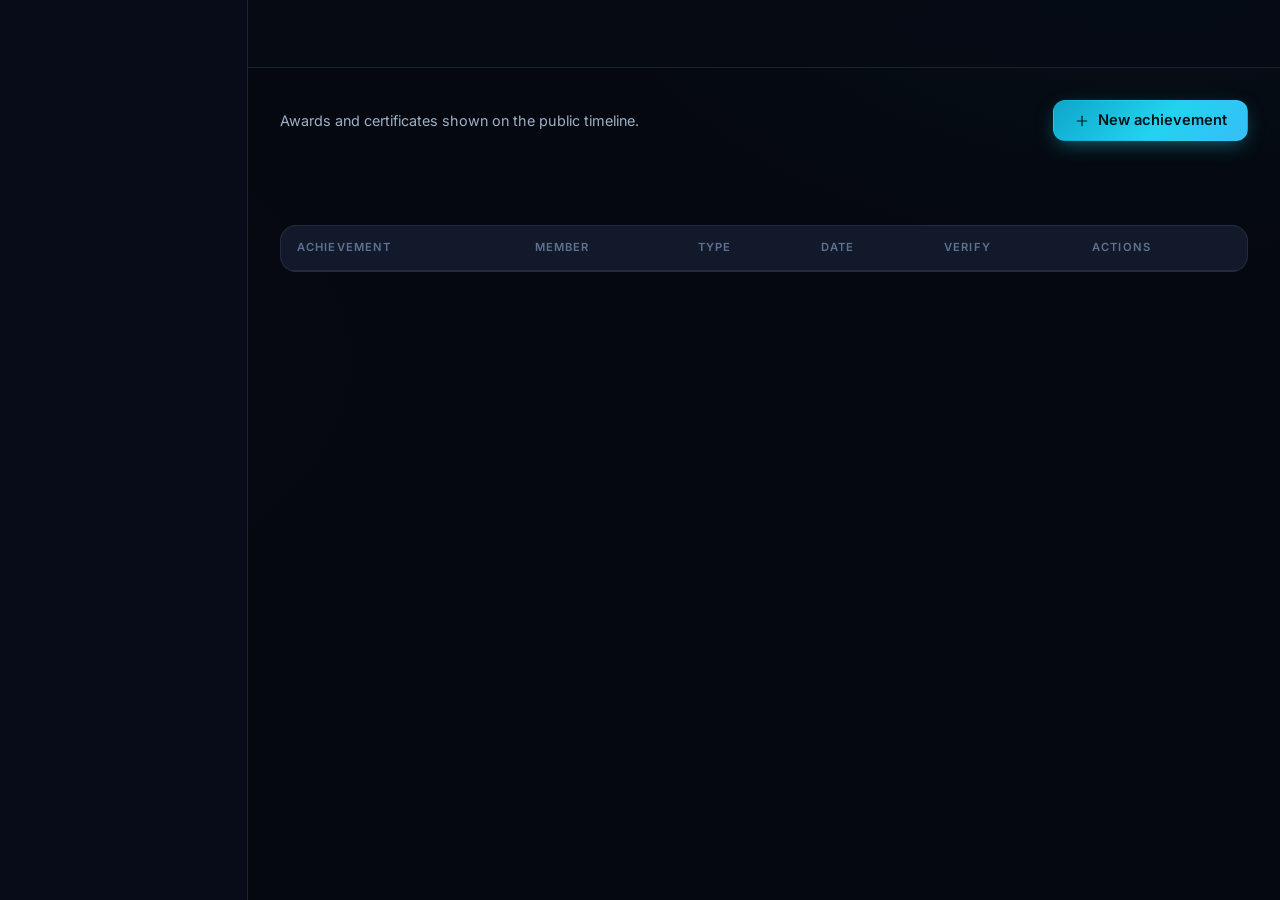
==== achievements.html @ 9a165239 "feat(admin): standalone Team Apex Admin Panel repository" ====
<!DOCTYPE html>
<html lang="en">
<head>
  <meta charset="UTF-8">
  <meta name="viewport" content="width=device-width, initial-scale=1">
  <title>Achievements — Apex Innovators Admin</title>
  <meta name="description" content="Manage the Apex Innovators achievements timeline: add, edit and remove awards and certificates.">
  <meta name="robots" content="noindex, nofollow">
  <meta name="theme-color" content="#0a0f1a">
  <link rel="icon" href="data:image/svg+xml;utf8,%3Csvg xmlns='http://www.w3.org/2000/svg' viewBox='0 0 24 24'%3E%3Crect width='24' height='24' rx='6' fill='%2322d3ee'/%3E%3Cpath d='M13 2 3 14h9l-1 8 10-12h-9l1-8z' fill='%23050a14'/%3E%3C/svg%3E">
  <link rel="preconnect" href="https://fonts.googleapis.com">
  <link rel="preconnect" href="https://fonts.gstatic.com" crossorigin>
  <link href="https://fonts.googleapis.com/css2?family=Inter:wght@400;500;600;700&family=Space+Grotesk:wght@500;600;700&display=swap" rel="stylesheet">
  <link rel="stylesheet" href="css/style.css">
  <link rel="stylesheet" href="css/components.css">
  <link rel="stylesheet" href="css/responsive.css">
  <link rel="stylesheet" href="css/dashboard.css">
</head>
<body class="admin-body">
  <a class="skip-link" href="#main-content">Skip to content</a>
  <div class="admin-layout">
    <aside class="admin-sidebar" id="admin-sidebar" aria-label="Admin navigation"></aside>
    <div class="admin-main">
      <header class="admin-topbar" id="admin-topbar"></header>
      <main class="admin-content" id="main-content">
        <div class="admin-stack">
          <div class="toolbar">
            <div class="toolbar-left">
              <p class="muted" style="font-size:0.9rem;">Awards and certificates shown on the public timeline.</p>
            </div>
            <div class="toolbar-right">
              <button class="btn btn-primary" id="btn-new" type="button">
                <svg class="ico" viewBox="0 0 24 24" fill="none" stroke="currentColor" stroke-width="1.8" stroke-linecap="round" stroke-linejoin="round" aria-hidden="true"><line x1="12" y1="5" x2="12" y2="19"/><line x1="5" y1="12" x2="19" y2="12"/></svg>
                New achievement
              </button>
            </div>
          </div>

          <p class="results-meta" id="list-info" role="status"></p>

          <div class="table-wrap">
            <div class="table-scroll">
              <table class="table">
                <thead>
                  <tr>
                    <th scope="col">Achievement</th>
                    <th scope="col">Member</th>
                    <th scope="col">Type</th>
                    <th scope="col">Date</th>
                    <th scope="col" class="hide-md">Verify</th>
                    <th scope="col">Actions</th>
                  </tr>
                </thead>
                <tbody id="table-body"></tbody>
              </table>
            </div>
          </div>
          <div id="table-pager"></div>
        </div>
      </main>
    </div>
  </div>

  <dialog id="achievement-modal" class="modal" aria-labelledby="achievement-modal-title">
    <div class="modal-box wide">
      <div class="modal-head">
        <h2 id="achievement-modal-title">Achievement</h2>
        <button class="modal-close" type="button" data-dialog-close aria-label="Close">
          <svg class="ico" viewBox="0 0 24 24" fill="none" stroke="currentColor" stroke-width="1.8" stroke-linecap="round" stroke-linejoin="round" aria-hidden="true"><line x1="18" y1="6" x2="6" y2="18"/><line x1="6" y1="6" x2="18" y2="18"/></svg>
        </button>
      </div>
      <form id="achievement-form" class="modal-body form" novalidate>
        <input type="hidden" id="a-id" value="">
        <div class="form-grid">
          <div class="field span-2">
            <label for="a-user-id">Member <span class="req">*</span></label>
            <select class="input" id="a-user-id" required>
              <option value="">Loading members…</option>
            </select>
          </div>
          <div class="field span-2">
            <label for="a-title">Title <span class="req">*</span></label>
            <input class="input" id="a-title" type="text" maxlength="190" placeholder="e.g. Winner — Smart India Hackathon 2026" required>
          </div>
          <div class="field">
            <label for="a-type">Type</label>
            <select class="input" id="a-type">
              <option value="AWARD">Award</option>
              <option value="FINALIST">Finalist</option>
              <option value="CERTIFICATE">Certificate</option>
              <option value="MENTION">Mention</option>
              <option value="OTHER">Other</option>
            </select>
          </div>
          <div class="field">
            <label for="a-date">Award date</label>
            <input class="input" id="a-date" type="date">
          </div>
          <div class="field span-2">
            <label for="a-issuer">Issuer</label>
            <input class="input" id="a-issuer" type="text" maxlength="190" placeholder="Who issued the award / certificate">
          </div>
          <div class="field span-2">
            <label for="a-verify-url">Verify URL</label>
            <input class="input" id="a-verify-url" type="url" placeholder="https://link-to-proof…">
          </div>
          <div class="field span-2">
            <label for="a-description">Description</label>
            <textarea class="input" id="a-description" rows="3" maxlength="5000" placeholder="Short context about the achievement"></textarea>
          </div>
        </div>
        <div class="modal-foot" style="padding-inline:0;border-top:none;padding-bottom:0;">
          <span class="spacer"></span>
          <button class="btn btn-ghost" type="button" data-dialog-close>Cancel</button>
          <button class="btn btn-primary" type="submit">Save achievement</button>
        </div>
      </form>
    </div>
  </dialog>

  <script type="module" src="js/components.js"></script>
  <script type="module" src="js/admin/admin-achievements.js"></script>
</body>
</html>
---- css/style.css ----
/* ============================================================
   Apex Innovators — style.css
   Design tokens, reset, base typography, layout primitives.
   Dark futuristic developer visual language (contract §7).
   ============================================================ */

:root {
  /* Surfaces */
  --bg-0: #05080f;
  --bg-1: #0a0f1a;
  --bg-2: #0d1524;
  --surface: #0d1526;
  --surface-2: #111c33;
  --surface-3: #16223c;
  --elev: #131e36;
  --elev-2: #1a2745;

  /* Text */
  --text: #e6edf7;
  --text-2: #9db0c9;
  --text-3: #5f7191;

  /* Lines */
  --border: rgba(148, 163, 184, 0.16);
  --border-strong: rgba(148, 163, 184, 0.28);

  /* Accents */
  --acc: #22d3ee;        /* cyan   */
  --acc-soft: #67e8f9;
  --vio: #a78bfa;        /* violet */
  --vio-soft: #c4b5fd;
  --acc-grad: linear-gradient(135deg, #22d3ee 0%, #38bdf8 50%, #818cf8 100%);

  /* Semantic */
  --ok: #34d399;
  --ok-soft: rgba(52, 211, 153, 0.14);
  --warn: #fbbf24;
  --warn-soft: rgba(251, 191, 36, 0.14);
  --bad: #f87171;
  --bad-soft: rgba(248, 113, 113, 0.14);
  --info: #38bdf8;
  --info-soft: rgba(56, 189, 248, 0.14);

  /* Type */
  --font-sans: "Inter", system-ui, -apple-system, "Segoe UI", Roboto, Arial, sans-serif;
  --font-display: "Space Grotesk", "Inter", system-ui, sans-serif;
  --font-mono: ui-monospace, "Cascadia Code", "SF Mono", Consolas, Menlo, monospace;

  /* Radii */
  --r-sm: 8px;
  --r: 12px;
  --r-lg: 16px;
  --r-xl: 22px;
  --r-pill: 999px;

  /* Elevation */
  --shadow-sm: 0 1px 2px rgba(2, 6, 16, 0.4);
  --shadow: 0 10px 30px -12px rgba(2, 6, 16, 0.75);
  --shadow-lg: 0 24px 60px -20px rgba(2, 6, 16, 0.9);

  /* Rhythm */
  --space-1: 0.25rem;
  --space-2: 0.5rem;
  --space-3: 0.75rem;
  --space-4: 1rem;
  --space-5: 1.5rem;
  --space-6: 2rem;
  --space-7: 3rem;
  --space-8: 4.5rem;

  --header-h: 68px;
  --container: 1200px;
  --focus-ring: 0 0 0 3px rgba(34, 211, 238, 0.45);
}

/* ---------- Reset ---------- */
*, *::before, *::after { box-sizing: border-box; }

* { margin: 0; }

html {
  color-scheme: dark;
  scroll-behavior: smooth;
  -webkit-text-size-adjust: 100%;
}

html, body { overflow-x: hidden; }

body {
  font-family: var(--font-sans);
  font-size: 16px;
  line-height: 1.6;
  color: var(--text);
  background:
    radial-gradient(1100px 700px at 85% -10%, rgba(34, 211, 238, 0.055), transparent 60%),
    radial-gradient(900px 650px at -10% 25%, rgba(167, 139, 250, 0.05), transparent 55%),
    var(--bg-0);
  min-height: 100vh;
  display: flex;
  flex-direction: column;
  -webkit-font-smoothing: antialiased;
  text-rendering: optimizeLegibility;
}

body > main { flex: 1; width: 100%; }

img, svg, video { display: block; max-width: 100%; }

input, button, textarea, select { font: inherit; color: inherit; }

button { cursor: pointer; background: none; border: none; }

a { color: var(--acc); text-decoration: none; }

a:hover { color: var(--acc-soft); }

p { margin: 0; }

ul, ol { margin: 0; padding: 0; list-style: none; }

h1, h2, h3, h4, h5 {
  font-family: var(--font-display);
  font-weight: 600;
  line-height: 1.18;
  letter-spacing: -0.015em;
  color: var(--text);
  text-wrap: balance;
}

h1 { font-size: clamp(2rem, 4.6vw, 3.4rem); }
h2 { font-size: clamp(1.55rem, 3vw, 2.2rem); }
h3 { font-size: 1.25rem; }
h4 { font-size: 1.05rem; }
h5 { font-size: 0.95rem; }

code, pre, kbd {
  font-family: var(--font-mono);
}

::selection { background: rgba(34, 211, 238, 0.32); color: #fff; }

:focus-visible {
  outline: none;
  box-shadow: var(--focus-ring);
  border-radius: var(--r-sm);
}

/* Scrollbars */
::-webkit-scrollbar { width: 10px; height: 10px; }
::-webkit-scrollbar-track { background: transparent; }
::-webkit-scrollbar-thumb {
  background: #1e2c4a;
  border-radius: var(--r-pill);
  border: 2px solid var(--bg-1);
}
::-webkit-scrollbar-thumb:hover { background: #2c3f66; }

@media (prefers-reduced-motion: reduce) {
  *, *::before, *::after {
    animation-duration: 0.001ms !important;
    animation-iteration-count: 1 !important;
    transition-duration: 0.001ms !important;
    scroll-behavior: auto !important;
  }
}

/* ---------- Layout primitives ---------- */
.container {
  width: 100%;
  max-width: var(--container);
  margin-inline: auto;
  padding-inline: clamp(1.1rem, 3.5vw, 2rem);
}

.container-narrow { max-width: 880px; }
.container-tight { max-width: 560px; }

.section {
  padding-block: clamp(3rem, 7vw, 5.5rem);
  position: relative;
}

.section-tight { padding-block: clamp(2rem, 4vw, 3.25rem); }

.section-head {
  max-width: 720px;
  margin-bottom: clamp(1.5rem, 3vw, 2.5rem);
}

.section-head.center { margin-inline: auto; text-align: center; }

.section-bar {
  display: flex;
  align-items: flex-end;
  justify-content: space-between;
  gap: var(--space-4);
  flex-wrap: wrap;
  margin-bottom: clamp(1.25rem, 2.5vw, 2rem);
}

.section-bar .section-head { margin-bottom: 0; }

.eyebrow {
  display: inline-flex;
  align-items: center;
  gap: 0.5rem;
  font-size: 0.78rem;
  font-weight: 600;
  letter-spacing: 0.16em;
  text-transform: uppercase;
  color: var(--acc);
  margin-bottom: var(--space-3);
}

.eyebrow::before {
  content: "";
  width: 22px;
  height: 2px;
  border-radius: 2px;
  background: var(--acc-grad);
}

.eyebrow.center-rule::after {
  content: "";
  width: 22px;
  height: 2px;
  border-radius: 2px;
  background: var(--acc-grad);
}

.section-title { margin-bottom: 0.65rem; }
.section-sub { color: var(--text-2); font-size: 1.02rem; max-width: 62ch; }
.section-head.center .section-sub { margin-inline: auto; }

/* Grids */
.grid { display: grid; gap: var(--space-5); }
.g2 { grid-template-columns: repeat(2, 1fr); }
.g3 { grid-template-columns: repeat(3, 1fr); }
.g4 { grid-template-columns: repeat(4, 1fr); }

.split {
  display: grid;
  grid-template-columns: 1.1fr 0.9fr;
  gap: clamp(2rem, 5vw, 4rem);
  align-items: center;
}

/* Utilities */
.muted { color: var(--text-2); }
.faint { color: var(--text-3); }
.center { text-align: center; }
.mono { font-family: var(--font-mono); }

.text-gradient {
  background: var(--acc-grad);
  -webkit-background-clip: text;
  background-clip: text;
  -webkit-text-fill-color: transparent;
  color: transparent;
}

.hidden { display: none !important; }

.skip-link {
  position: absolute;
  left: -999px;
  top: 0;
  background: var(--surface-3);
  padding: 0.75rem 1.25rem;
  border-radius: 0 0 var(--r-sm) 0;
  z-index: 200;
}
.skip-link:focus { left: 0; color: var(--text); }
---- css/components.css ----
/* ============================================================
   Apex Innovators — components.css
   Shared UI components: header/nav, footer, hero, buttons,
   chips, badges, cards, forms, alerts, modal, toast, skeletons,
   pagination, tables, timeline, bands.
   ============================================================ */

/* ---------- Header / Navigation ---------- */
.site-header {
  position: sticky;
  top: 0;
  z-index: 90;
  background: rgba(6, 11, 20, 0.82);
  backdrop-filter: blur(14px);
  -webkit-backdrop-filter: blur(14px);
  border-bottom: 1px solid var(--border);
}

.nav-inner {
  display: flex;
  align-items: center;
  justify-content: space-between;
  gap: var(--space-4);
  min-height: var(--header-h);
}

.brand {
  display: inline-flex;
  align-items: center;
  gap: 0.6rem;
  color: var(--text);
  flex-shrink: 0;
}

.brand:hover { color: var(--text); }

.brand-mark {
  width: 34px;
  height: 34px;
  border-radius: 10px;
  padding: 6px;
  background: var(--acc-grad);
  color: #04121a;
  box-shadow: 0 0 22px rgba(34, 211, 238, 0.35);
  flex-shrink: 0;
}

.brand-name {
  font-family: var(--font-display);
  font-weight: 600;
  font-size: 1.12rem;
  letter-spacing: -0.01em;
  white-space: nowrap;
}

.brand-name em {
  font-style: normal;
  background: var(--acc-grad);
  -webkit-background-clip: text;
  background-clip: text;
  -webkit-text-fill-color: transparent;
}

.nav-links {
  display: flex;
  align-items: center;
  gap: clamp(0.25rem, 1.2vw, 1.25rem);
  flex: 1;
  justify-content: flex-end;
}

.nav-list {
  display: flex;
  align-items: center;
  gap: 2px;
}

.nav-link {
  display: inline-flex;
  align-items: center;
  gap: 0.35rem;
  padding: 0.45rem 0.62rem;
  border-radius: var(--r-sm);
  color: var(--text-2);
  font-size: 0.9rem;
  font-weight: 500;
  white-space: nowrap;
  transition: color 0.15s ease, background 0.15s ease;
}

.nav-link:hover { color: var(--text); background: rgba(148, 163, 184, 0.08); }

.nav-link.active {
  color: var(--acc);
  background: rgba(34, 211, 238, 0.09);
}

.nav-link.active::after {
  content: "";
  position: absolute;
}

.nav-actions {
  display: flex;
  align-items: center;
  gap: 0.5rem;
  padding-left: 0.5rem;
  border-left: 1px solid var(--border);
  margin-left: 0.25rem;
}

.nav-user {
  display: inline-flex;
  align-items: center;
  gap: 0.5rem;
  padding: 0.25rem 0.5rem;
  border-radius: var(--r-sm);
  font-size: 0.88rem;
  font-weight: 600;
  color: var(--text);
  max-width: 180px;
}

.nav-user-name {
  white-space: nowrap;
  overflow: hidden;
  text-overflow: ellipsis;
}

.nav-burger {
  display: none;
  width: 42px;
  height: 42px;
  align-items: center;
  justify-content: center;
  border-radius: var(--r-sm);
  border: 1px solid var(--border);
  color: var(--text);
  background: var(--surface);
}

.nav-burger .ico-close { display: none; }
.nav-burger[aria-expanded="true"] .ico-menu { display: none; }
.nav-burger[aria-expanded="true"] .ico-close { display: block; }

/* ---------- Footer ---------- */
.site-footer {
  border-top: 1px solid var(--border);
  background: linear-gradient(180deg, rgba(10, 15, 26, 0.4), rgba(5, 8, 15, 0.9));
  margin-top: auto;
}

.footer-grid {
  display: grid;
  grid-template-columns: 1.6fr 1fr 1fr 1.2fr;
  gap: var(--space-6);
  padding-block: clamp(2.5rem, 5vw, 4rem);
}

.footer-brand .brand { margin-bottom: var(--space-3); }

.footer-tag {
  color: var(--text-2);
  font-size: 0.92rem;
  max-width: 34ch;
  margin-bottom: var(--space-4);
}

.footer-institute {
  display: inline-flex;
  align-items: center;
  gap: 0.5rem;
  font-size: 0.82rem;
  color: var(--text-3);
  border: 1px solid var(--border);
  border-radius: var(--r-pill);
  padding: 0.3rem 0.8rem;
  background: rgba(148, 163, 184, 0.05);
}

.footer-col h4 {
  font-size: 0.78rem;
  letter-spacing: 0.14em;
  text-transform: uppercase;
  color: var(--text-3);
  margin-bottom: var(--space-4);
}

.footer-col ul { display: grid; gap: 0.55rem; }

.footer-col a {
  color: var(--text-2);
  font-size: 0.92rem;
  display: inline-flex;
  align-items: center;
  gap: 0.4rem;
  transition: color 0.15s ease, transform 0.15s ease;
}

.footer-col a:hover { color: var(--acc); transform: translateX(2px); }

.footer-col .ico { width: 14px; height: 14px; opacity: 0.7; }

.footer-cta {
  border: 1px solid var(--border);
  border-radius: var(--r);
  background: linear-gradient(160deg, rgba(34, 211, 238, 0.06), rgba(167, 139, 250, 0.06));
  padding: var(--space-4);
  display: grid;
  gap: var(--space-3);
}

.footer-cta p { font-size: 0.88rem; color: var(--text-2); }
.footer-cta .btn { justify-content: center; }

.footer-bottom {
  display: flex;
  align-items: center;
  justify-content: space-between;
  gap: var(--space-4);
  flex-wrap: wrap;
  border-top: 1px solid var(--border);
  padding-block: var(--space-4);
  font-size: 0.83rem;
  color: var(--text-3);
}

.footer-bottom a { color: var(--text-2); }
.footer-bottom a:hover { color: var(--acc); }

/* ---------- Hero (home) ---------- */
.hero {
  position: relative;
  overflow: hidden;
  border-bottom: 1px solid var(--border);
  background:
    radial-gradient(720px 420px at 78% 8%, rgba(34, 211, 238, 0.14), transparent 62%),
    radial-gradient(640px 460px at 8% 30%, rgba(167, 139, 250, 0.12), transparent 60%),
    linear-gradient(180deg, var(--bg-1), var(--bg-0));
}
.hero-grid-canvas {
  position: absolute;
  inset: 0;
  width: 100%;
  height: 100%;
  pointer-events: none;
  z-index: 2;
}

.hero::before {
  position: absolute;
  inset: 0;
  background-image:
    linear-gradient(rgba(148, 163, 184, 0.05) 1px, transparent 1px),
    linear-gradient(90deg, rgba(148, 163, 184, 0.05) 1px, transparent 1px);
  background-size: 46px 46px;
  mask-image: radial-gradient(ellipse 90% 72% at 50% 0%, #000 30%, transparent 78%);
  -webkit-mask-image: radial-gradient(ellipse 90% 72% at 50% 0%, #000 30%, transparent 78%);
  pointer-events: none;
}

.hero-inner {
  position: relative;
  z-index: 5;
  display: grid;
  grid-template-columns: 1.05fr 0.95fr;
  gap: clamp(2rem, 5vw, 4rem);
  align-items: center;
}

.hero-badge {
  display: inline-flex;
  align-items: center;
  gap: 0.5rem;
  border: 1px solid rgba(34, 211, 238, 0.35);
  background: rgba(34, 211, 238, 0.08);
  color: var(--acc-soft);
  border-radius: var(--r-pill);
  padding: 0.4rem 0.95rem;
  font-size: 0.8rem;
  font-weight: 600;
  letter-spacing: 0.02em;
  margin-bottom: var(--space-5);
}

.hero-badge .dot {
  width: 7px;
  height: 7px;
  border-radius: 50%;
  background: var(--ok);
  box-shadow: 0 0 10px var(--ok);
}

.hero-title {
  font-size: clamp(2.3rem, 5.4vw, 3.9rem);
  line-height: 1.05;
  margin-bottom: var(--space-5);
}

.hero-sub {
  font-size: clamp(1rem, 1.6vw, 1.16rem);
  color: var(--text-2);
  max-width: 54ch;
  margin-bottom: var(--space-6);
}

.hero-cta {
  display: flex;
  gap: var(--space-3);
  flex-wrap: wrap;
  margin-bottom: clamp(2.5rem, 5vw, 3.5rem);
}

.hero-stats {
  display: grid;
  grid-template-columns: repeat(5, 1fr);
  gap: var(--space-4);
  border-top: 1px solid var(--border);
  padding-top: clamp(1.5rem, 3vw, 2rem);
  max-width: 720px;
}

.hero-stat {
  display: grid;
  gap: 0.1rem;
}

.hero-stat .stat-num {
  font-family: var(--font-display);
  font-size: clamp(1.5rem, 3vw, 2rem);
  font-weight: 700;
  letter-spacing: -0.02em;
  color: var(--text);
}

.hero-stat .stat-num em {
  font-style: normal;
  color: var(--acc);
  font-size: 0.8em;
}

.hero-stat .stat-label {
  font-size: 0.72rem;
  letter-spacing: 0.1em;
  text-transform: uppercase;
  color: var(--text-3);
}

/* Mock terminal (hero visual) */
.mock-window {
  position: relative;
  border: 1px solid var(--border-strong);
  border-radius: var(--r-lg);
  background: rgba(9, 14, 25, 0.92);
  box-shadow: var(--shadow-lg);
  overflow: hidden;
}

.mock-window::after {
  content: "";
  position: absolute;
  inset: -1px;
  border-radius: var(--r-lg);
  background: linear-gradient(135deg, rgba(34, 211, 238, 0.16), transparent 42%, rgba(167, 139, 250, 0.16));
  pointer-events: none;
  z-index: 0;
}

.mock-bar {
  display: flex;
  align-items: center;
  gap: 0.45rem;
  padding: 0.7rem 1rem;
  border-bottom: 1px solid var(--border);
  background: rgba(148, 163, 184, 0.04);
}

.mock-bar .m-dot { width: 10px; height: 10px; border-radius: 50%; }
.mock-bar .m-dot:nth-child(1) { background: #f87171; }
.mock-bar .m-dot:nth-child(2) { background: #fbbf24; }
.mock-bar .m-dot:nth-child(3) { background: #34d399; }

.mock-title {
  margin-left: 0.5rem;
  font-family: var(--font-mono);
  font-size: 0.72rem;
  color: var(--text-3);
}

.mock-body {
  position: relative;
  z-index: 1;
  padding: clamp(1.1rem, 2.4vw, 1.6rem);
  font-family: var(--font-mono);
  font-size: clamp(0.72rem, 1.05vw, 0.85rem);
  line-height: 1.9;
  color: var(--text-2);
  overflow-x: auto;
}

.mock-body .ln { color: #33415c; user-select: none; display: inline-block; width: 1.6em; }
.tk-c { color: var(--text-3); font-style: italic; }
.tk-k { color: var(--acc); }
.tk-v { color: var(--vio-soft); }
.tk-s { color: var(--ok); }
.tk-f { color: var(--info); }

.mock-caret::after {
  content: "▋";
  color: var(--acc);
  animation: blink 1.1s steps(1) infinite;
}

@keyframes blink { 50% { opacity: 0; } }

/* ---------- Inner page hero ---------- */
.page-hero {
  position: relative;
  border-bottom: 1px solid var(--border);
  background:
    radial-gradient(600px 300px at 70% 0%, rgba(34, 211, 238, 0.1), transparent 60%),
    radial-gradient(500px 300px at 15% 0%, rgba(167, 139, 250, 0.09), transparent 55%),
    var(--bg-1);
  overflow: hidden;
}

.page-hero::before {
  content: "";
  position: absolute;
  inset: 0;
  background-image:
    linear-gradient(rgba(148, 163, 184, 0.045) 1px, transparent 1px),
    linear-gradient(90deg, rgba(148, 163, 184, 0.045) 1px, transparent 1px);
  background-size: 44px 44px;
  mask-image: linear-gradient(180deg, #000, transparent 90%);
  -webkit-mask-image: linear-gradient(180deg, #000, transparent 90%);
  pointer-events: none;
}

.page-hero .container {
  position: relative;
  padding-block: clamp(3rem, 6.5vw, 5rem);
  max-width: 960px;
}

.page-hero .eyebrow { margin-bottom: var(--space-3); }
.page-hero h1 { margin-bottom: 0.9rem; }
.page-hero .page-sub { color: var(--text-2); font-size: 1.08rem; max-width: 60ch; }
.page-hero .page-meta { margin-top: var(--space-4); }

.crumbs {
  display: flex;
  flex-wrap: wrap;
  align-items: center;
  gap: 0.4rem;
  font-size: 0.82rem;
  color: var(--text-3);
  margin-bottom: var(--space-5);
}

.crumbs a { color: var(--text-2); }
.crumbs a:hover { color: var(--acc); }
.crumbs .sep { opacity: 0.6; }
.crumbs .current { color: var(--text); }

/* ---------- Buttons ---------- */
.btn {
  display: inline-flex;
  align-items: center;
  justify-content: center;
  gap: 0.5rem;
  font-family: var(--font-sans);
  font-weight: 600;
  font-size: 0.92rem;
  line-height: 1;
  padding: 0.72rem 1.25rem;
  border-radius: var(--r);
  border: 1px solid transparent;
  transition: transform 0.12s ease, box-shadow 0.18s ease, background 0.18s ease, border-color 0.18s ease, color 0.18s ease;
  white-space: nowrap;
  user-select: none;
}

.btn .ico { width: 16px; height: 16px; flex-shrink: 0; }

.btn:active:not(:disabled) { transform: translateY(1px); }

.btn:disabled { opacity: 0.55; cursor: not-allowed; }

.btn-primary {
  background: linear-gradient(135deg, #0ea5c9, #22d3ee 55%, #38bdf8);
  color: #03131b;
  box-shadow: 0 6px 20px -6px rgba(34, 211, 238, 0.55);
}

.btn-primary:hover:not(:disabled) { box-shadow: 0 8px 26px -6px rgba(34, 211, 238, 0.7); color: #03131b; filter: brightness(1.06); }

.btn-violet {
  background: linear-gradient(135deg, #6d5ae0, #a78bfa);
  color: #0d0722;
  box-shadow: 0 6px 20px -6px rgba(167, 139, 250, 0.55);
}

.btn-violet:hover:not(:disabled) { color: #0d0722; filter: brightness(1.06); }

.btn-outline {
  border-color: var(--border-strong);
  color: var(--text);
  background: rgba(148, 163, 184, 0.03);
}

.btn-outline:hover:not(:disabled) { border-color: rgba(34, 211, 238, 0.6); color: var(--acc); background: rgba(34, 211, 238, 0.06); }

.btn-ghost { color: var(--text-2); background: transparent; border-color: transparent; }
.btn-ghost:hover:not(:disabled) { color: var(--text); background: rgba(148, 163, 184, 0.1); }

.btn-danger {
  background: var(--bad-soft);
  border-color: rgba(248, 113, 113, 0.35);
  color: #fda4af;
}

.btn-danger:hover:not(:disabled) { background: rgba(248, 113, 113, 0.22); color: #fecaca; }

.btn-sm { padding: 0.46rem 0.85rem; font-size: 0.82rem; border-radius: var(--r-sm); }
.btn-sm .ico { width: 14px; height: 14px; }
.btn-lg { padding: 0.95rem 1.7rem; font-size: 1rem; border-radius: var(--r); }
.btn-block { width: 100%; }
.btn-icon { padding: 0.5rem; border-radius: var(--r-sm); }
.btn-icon .ico { margin: 0; }

.btn-success-soft {
  background: var(--ok-soft);
  border-color: rgba(52, 211, 153, 0.35);
  color: #6ee7b7;
}
.btn-success-soft:hover:not(:disabled) { background: rgba(52, 211, 153, 0.2); color: #a7f3d0; }

.btn-warn-soft {
  background: var(--warn-soft);
  border-color: rgba(251, 191, 36, 0.35);
  color: #fcd34d;
}
.btn-warn-soft:hover:not(:disabled) { background: rgba(251, 191, 36, 0.2); color: #fde68a; }

.link-btn {
  display: inline-flex;
  align-items: center;
  gap: 0.4rem;
  font-weight: 600;
  font-size: 0.9rem;
  color: var(--acc);
}
.link-btn:hover { color: var(--acc-soft); }
.link-btn .ico { width: 15px; height: 15px; transition: transform 0.15s ease; }
.link-btn:hover .ico { transform: translateX(2px); }

/* ---------- Chips ---------- */
.chip {
  display: inline-flex;
  align-items: center;
  gap: 0.4rem;
  border-radius: var(--r-pill);
  border: 1px solid var(--border);
  background: rgba(148, 163, 184, 0.06);
  color: var(--text-2);
  font-size: 0.78rem;
  font-weight: 500;
  padding: 0.26rem 0.72rem;
  white-space: nowrap;
}

.chip-tech {
  border-color: rgba(34, 211, 238, 0.22);
  background: rgba(34, 211, 238, 0.07);
  color: var(--acc-soft);
  font-family: var(--font-mono);
  font-size: 0.75rem;
}

.chip-filter {
  cursor: pointer;
  user-select: none;
  transition: all 0.15s ease;
  border-color: var(--border);
  background: rgba(148, 163, 184, 0.04);
  color: var(--text-2);
  padding: 0.4rem 0.95rem;
}

.chip-filter:hover { color: var(--text); border-color: var(--border-strong); }

.chip-filter.active {
  background: rgba(34, 211, 238, 0.12);
  border-color: rgba(34, 211, 238, 0.55);
  color: var(--acc-soft);
  box-shadow: 0 0 14px -4px rgba(34, 211, 238, 0.5);
}

.chip-featured {
  background: var(--warn-soft);
  border-color: rgba(251, 191, 36, 0.4);
  color: #fcd34d;
}

.chip-year { color: var(--vio-soft); border-color: rgba(167, 139, 250, 0.3); background: rgba(167, 139, 250, 0.08); }

.chip-row { display: flex; flex-wrap: wrap; gap: 0.45rem; }

/* Type / tone chips */
.type-chip {
  display: inline-flex;
  align-items: center;
  gap: 0.35rem;
  border-radius: var(--r-pill);
  font-size: 0.72rem;
  font-weight: 700;
  letter-spacing: 0.08em;
  text-transform: uppercase;
  padding: 0.2rem 0.65rem;
  border: 1px solid transparent;
  white-space: nowrap;
}

.tc-cyan    { color: #67e8f9; background: rgba(34, 211, 238, 0.1);  border-color: rgba(34, 211, 238, 0.3); }
.tc-violet  { color: #c4b5fd; background: rgba(167, 139, 250, 0.1); border-color: rgba(167, 139, 250, 0.32); }
.tc-amber   { color: #fcd34d; background: rgba(251, 191, 36, 0.1);  border-color: rgba(251, 191, 36, 0.32); }
.tc-emerald { color: #6ee7b7; background: rgba(52, 211, 153, 0.1);  border-color: rgba(52, 211, 153, 0.32); }
.tc-red     { color: #fca5a5; background: rgba(248, 113, 113, 0.1); border-color: rgba(248, 113, 113, 0.32); }
.tc-orange  { color: #fdba74; background: rgba(251, 146, 60, 0.1);  border-color: rgba(251, 146, 60, 0.32); }
.tc-fuchsia { color: #f0abfc; background: rgba(232, 121, 249, 0.1); border-color: rgba(232, 121, 249, 0.32); }
.tc-sky     { color: #7dd3fc; background: rgba(56, 189, 248, 0.1);  border-color: rgba(56, 189, 248, 0.32); }
.tc-slate   { color: #b6c2d9; background: rgba(148, 163, 184, 0.12); border-color: rgba(148, 163, 184, 0.3); }

/* ---------- Badges ---------- */
.badge {
  display: inline-flex;
  align-items: center;
  gap: 0.35rem;
  border-radius: var(--r-pill);
  padding: 0.18rem 0.6rem;
  font-size: 0.7rem;
  font-weight: 700;
  letter-spacing: 0.06em;
  text-transform: uppercase;
  border: 1px solid transparent;
  white-space: nowrap;
}

.b-draft      { color: #b6c2d9; background: rgba(148, 163, 184, 0.12); border-color: rgba(148, 163, 184, 0.3); }
.b-pending    { color: #fcd34d; background: var(--warn-soft); border-color: rgba(251, 191, 36, 0.35); }
.b-approved   { color: #7dd3fc; background: var(--info-soft); border-color: rgba(56, 189, 248, 0.35); }
.b-published  { color: #6ee7b7; background: var(--ok-soft); border-color: rgba(52, 211, 153, 0.35); }
.b-rejected   { color: #fca5a5; background: var(--bad-soft); border-color: rgba(248, 113, 113, 0.35); }
.b-active     { color: #6ee7b7; background: var(--ok-soft); border-color: rgba(52, 211, 153, 0.35); }
.b-suspended  { color: #fca5a5; background: var(--bad-soft); border-color: rgba(248, 113, 113, 0.35); }
.b-admin      { color: #c4b5fd; background: rgba(167, 139, 250, 0.12); border-color: rgba(167, 139, 250, 0.35); }
.b-core       { color: #67e8f9; background: rgba(34, 211, 238, 0.1); border-color: rgba(34, 211, 238, 0.32); }
.b-member     { color: #b6c2d9; background: rgba(148, 163, 184, 0.1); border-color: rgba(148, 163, 184, 0.26); }
.b-new        { color: #fcd34d; background: var(--warn-soft); border-color: rgba(251, 191, 36, 0.35); }
.b-read       { color: #7dd3fc; background: var(--info-soft); border-color: rgba(56, 189, 248, 0.3); }
.b-replied    { color: #6ee7b7; background: var(--ok-soft); border-color: rgba(52, 211, 153, 0.35); }
.b-featured   { color: #fcd34d; background: rgba(251, 191, 36, 0.08); border-color: rgba(251, 191, 36, 0.28); }

/* ---------- Cards ---------- */
.card {
  background: linear-gradient(180deg, var(--surface) 0%, rgba(13, 21, 38, 0.75) 100%);
  border: 1px solid var(--border);
  border-radius: var(--r-lg);
  box-shadow: var(--shadow-sm);
}

.card-hover {
  transition: transform 0.18s ease, border-color 0.18s ease, box-shadow 0.18s ease;
}

.card-hover:hover {
  transform: translateY(-4px);
  border-color: rgba(34, 211, 238, 0.4);
  box-shadow: var(--shadow);
}

.card-pad { padding: clamp(1.1rem, 2.4vw, 1.5rem); }

.project-card {
  display: flex;
  flex-direction: column;
  gap: var(--space-3);
  padding: clamp(1.1rem, 2vw, 1.4rem);
  height: 100%;
}

.project-card .card-title a { color: var(--text); }
.project-card .card-title a:hover { color: var(--acc); }
.project-card .card-title { font-size: 1.12rem; }

.card-text {
  color: var(--text-2);
  font-size: 0.93rem;
  display: -webkit-box;
  -webkit-line-clamp: 3;
  -webkit-box-orient: vertical;
  overflow: hidden;
}

.card-tag-row {
  display: flex;
  align-items: center;
  gap: 0.45rem;
  flex-wrap: wrap;
}

.card-meta {
  display: flex;
  align-items: center;
  gap: 0.45rem;
  color: var(--text-3);
  font-size: 0.82rem;
  flex-wrap: wrap;
}

.card-meta .ico { width: 14px; height: 14px; }

.card-actions {
  display: flex;
  align-items: center;
  gap: 0.5rem;
  flex-wrap: wrap;
  margin-top: auto;
  padding-top: 0.25rem;
}

.member-card {
  display: flex;
  flex-direction: column;
  gap: var(--space-3);
  padding: clamp(1.25rem, 2.4vw, 1.6rem);
  height: 100%;
}

.member-head { display: flex; align-items: center; gap: var(--space-4); }

.member-head .avatar { width: 56px; height: 56px; font-size: 1.15rem; flex-shrink: 0; }

.member-name { font-size: 1.08rem; line-height: 1.2; }
.member-role { margin-top: 0.2rem; }

.member-bio {
  color: var(--text-2);
  font-size: 0.9rem;
  display: -webkit-box;
  -webkit-line-clamp: 3;
  -webkit-box-orient: vertical;
  overflow: hidden;
}

.social-row { display: flex; gap: 0.5rem; margin-top: auto; }

.social-btn {
  display: inline-flex;
  align-items: center;
  justify-content: center;
  width: 34px;
  height: 34px;
  border-radius: var(--r-sm);
  border: 1px solid var(--border);
  color: var(--text-2);
  background: rgba(148, 163, 184, 0.04);
  transition: all 0.15s ease;
}

.social-btn .ico { width: 15px; height: 15px; }
.social-btn:hover { color: var(--acc); border-color: rgba(34, 211, 238, 0.5); transform: translateY(-1px); }

.step-card {
  position: relative;
  display: grid;
  gap: var(--space-3);
  padding: clamp(1.2rem, 2.4vw, 1.6rem);
  height: 100%;
}

.step-num {
  font-family: var(--font-display);
  font-size: 0.85rem;
  font-weight: 700;
  letter-spacing: 0.1em;
  color: var(--acc);
  background: rgba(34, 211, 238, 0.08);
  border: 1px solid rgba(34, 211, 238, 0.25);
  width: fit-content;
  padding: 0.25rem 0.7rem;
  border-radius: var(--r-pill);
}

.step-card h3 { font-size: 1.12rem; }
.step-card p { color: var(--text-2); font-size: 0.92rem; }

.icon-tile {
  display: inline-flex;
  align-items: center;
  justify-content: center;
  width: 46px;
  height: 46px;
  border-radius: var(--r);
  color: var(--acc);
  background: rgba(34, 211, 238, 0.09);
  border: 1px solid rgba(34, 211, 238, 0.22);
  flex-shrink: 0;
}

.icon-tile .ico { width: 22px; height: 22px; }
.icon-tile.violet { color: var(--vio-soft); background: rgba(167, 139, 250, 0.1); border-color: rgba(167, 139, 250, 0.25); }
.icon-tile.emerald { color: #6ee7b7; background: var(--ok-soft); border-color: rgba(52, 211, 153, 0.25); }
.icon-tile.amber { color: #fcd34d; background: var(--warn-soft); border-color: rgba(251, 191, 36, 0.25); }

.feature-card {
  display: flex;
  flex-direction: column;
  gap: var(--space-3);
  padding: clamp(1.2rem, 2.2vw, 1.5rem);
  height: 100%;
}

.feature-card h3 { font-size: 1.08rem; }
.feature-card p { color: var(--text-2); font-size: 0.92rem; }

/* Post / feed cards */
.post-card {
  display: flex;
  flex-direction: column;
  gap: var(--space-3);
  padding: clamp(1.1rem, 2.2vw, 1.4rem);
}

.post-top { display: flex; align-items: center; justify-content: space-between; gap: var(--space-3); flex-wrap: wrap; }

.post-author { display: flex; align-items: center; gap: 0.6rem; min-width: 0; }

.post-author .who {
  display: grid;
  line-height: 1.25;
  min-width: 0;
}

.post-author .who b {
  font-size: 0.88rem;
  color: var(--text);
  white-space: nowrap;
  overflow: hidden;
  text-overflow: ellipsis;
}

.post-author .who time { font-size: 0.74rem; color: var(--text-3); }

.post-title { font-size: 1.16rem; }
.post-title a { color: var(--text); }
.post-title a:hover { color: var(--acc); }

.post-body {
  color: var(--text-2);
  font-size: 0.94rem;
  white-space: pre-line;
  word-break: break-word;
}

.post-foot {
  display: flex;
  align-items: center;
  gap: 0.6rem;
  flex-wrap: wrap;
  margin-top: 0.15rem;
}

.post-action {
  display: inline-flex;
  align-items: center;
  gap: 0.4rem;
  border-radius: var(--r-pill);
  padding: 0.32rem 0.8rem;
  font-size: 0.82rem;
  font-weight: 600;
  color: var(--text-2);
  border: 1px solid var(--border);
  background: rgba(148, 163, 184, 0.04);
  transition: all 0.15s ease;
}

.post-action .ico { width: 15px; height: 15px; }
.post-action:hover { color: var(--text); border-color: var(--border-strong); }
.post-action.liked { color: #fda4af; border-color: rgba(248, 113, 113, 0.45); background: var(--bad-soft); }
.post-action.liked .ico { fill: currentColor; }
.post-action-danger:hover { color: #fda4af; border-color: rgba(248, 113, 113, 0.5); background: var(--bad-soft); }

/* Comments */
.comments {
  border-top: 1px solid var(--border);
  padding-top: var(--space-4);
  display: grid;
  gap: var(--space-4);
}

.comment-form { margin-top: 0.75rem; }

.comment-item { display: flex; gap: var(--space-3); }
.comment-item .avatar { width: 34px; height: 34px; font-size: 0.78rem; flex-shrink: 0; }
.comment-bubble {
  flex: 1;
  background: rgba(148, 163, 184, 0.05);
  border: 1px solid var(--border);
  border-radius: 0 var(--r) var(--r) var(--r);
  padding: 0.7rem 0.95rem;
  display: grid;
  gap: 0.25rem;
}
.comment-bubble .who { display: flex; gap: 0.6rem; align-items: baseline; flex-wrap: wrap; }
.comment-bubble .who b { font-size: 0.85rem; }
.comment-bubble .who time { font-size: 0.72rem; color: var(--text-3); }
.comment-bubble p { font-size: 0.9rem; color: var(--text-2); white-space: pre-line; word-break: break-word; }

/* Events */
.event-card {
  display: flex;
  gap: clamp(1rem, 2.4vw, 1.5rem);
  padding: clamp(1.1rem, 2.2vw, 1.4rem);
  align-items: flex-start;
}

.event-date {
  display: grid;
  place-items: center;
  gap: 0.05rem;
  min-width: 66px;
  text-align: center;
  border-radius: var(--r);
  background: rgba(34, 211, 238, 0.07);
  border: 1px solid rgba(34, 211, 238, 0.22);
  padding: 0.55rem 0.4rem;
}

.event-date b { font-family: var(--font-display); font-size: 1.45rem; line-height: 1; color: var(--acc-soft); }
.event-date span { font-size: 0.68rem; text-transform: uppercase; letter-spacing: 0.12em; color: var(--text-3); }

.event-main { display: grid; gap: 0.4rem; flex: 1; min-width: 0; }
.event-main h3 { font-size: 1.12rem; }
.event-meta { display: flex; flex-wrap: wrap; gap: 0.4rem 1.1rem; color: var(--text-3); font-size: 0.83rem; align-items: center; }
.event-meta span { display: inline-flex; align-items: center; gap: 0.35rem; }
.event-meta .ico { width: 14px; height: 14px; color: var(--acc); }
.event-desc { color: var(--text-2); font-size: 0.93rem; }

/* Resources */
.res-card {
  display: flex;
  flex-direction: column;
  gap: var(--space-3);
  padding: clamp(1.2rem, 2.2vw, 1.5rem);
  height: 100%;
}

.res-card .res-cat { display: flex; align-items: center; gap: var(--space-3); }
.res-card h3 { font-size: 1.1rem; }
.res-card .res-intro { color: var(--text-2); font-size: 0.88rem; }

.res-list { display: grid; gap: 0.4rem; margin-top: auto; }

.res-link {
  display: flex;
  align-items: center;
  gap: 0.55rem;
  color: var(--text-2);
  font-size: 0.88rem;
  padding: 0.45rem 0.6rem;
  border-radius: var(--r-sm);
  border: 1px solid transparent;
  transition: all 0.15s ease;
}

.res-link .ico { width: 14px; height: 14px; opacity: 0.7; flex-shrink: 0; }
.res-link:hover { color: var(--acc); border-color: rgba(34, 211, 238, 0.3); background: rgba(34, 211, 238, 0.05); }

/* Timeline (achievements) */
.timeline {
  position: relative;
  display: grid;
  gap: var(--space-5);
  padding-left: clamp(1.6rem, 4vw, 2.4rem);
}

.timeline::before {
  content: "";
  position: absolute;
  left: 7px;
  top: 6px;
  bottom: 6px;
  width: 2px;
  background: linear-gradient(180deg, rgba(34, 211, 238, 0.5), rgba(167, 139, 250, 0.35), transparent);
}

.tl-year {
  display: flex;
  align-items: center;
  gap: 0.7rem;
  font-family: var(--font-display);
  font-size: 1.3rem;
  font-weight: 600;
  color: var(--acc-soft);
}

.tl-year .tl-line {
  flex: 1;
  height: 1px;
  background: linear-gradient(90deg, rgba(34, 211, 238, 0.4), transparent);
  max-width: 240px;
}

.tl-group { display: grid; gap: var(--space-5); }
.tl-items { display: grid; gap: var(--space-4); }

.tl-item {
  position: relative;
  display: flex;
  gap: var(--space-4);
}

.tl-item::before {
  content: "";
  position: absolute;
  left: calc(-1 * clamp(1.6rem, 4vw, 2.4rem) + 2px);
  top: 20px;
  width: 11px;
  height: 11px;
  border-radius: 50%;
  background: var(--bg-0);
  border: 2px solid var(--acc);
  box-shadow: 0 0 0 4px rgba(34, 211, 238, 0.15);
}

.tl-dot-violet::before { border-color: var(--vio); box-shadow: 0 0 0 4px rgba(167, 139, 250, 0.15); }
.tl-dot-amber::before { border-color: var(--warn); box-shadow: 0 0 0 4px rgba(251, 191, 36, 0.14); }
.tl-dot-emerald::before { border-color: var(--ok); box-shadow: 0 0 0 4px rgba(52, 211, 153, 0.14); }
.tl-dot-slate::before { border-color: var(--text-3); box-shadow: 0 0 0 4px rgba(148, 163, 184, 0.12); }

.tl-card {
  flex: 1;
  min-width: 0;
  padding: clamp(1rem, 2vw, 1.3rem);
  display: grid;
  gap: var(--space-2);
}

.tl-head { display: flex; align-items: center; justify-content: space-between; gap: var(--space-3); flex-wrap: wrap; }
.tl-title { font-size: 1.05rem; }
.tl-meta { display: flex; flex-wrap: wrap; gap: 0.4rem 1.2rem; color: var(--text-3); font-size: 0.82rem; align-items: center; }
.tl-meta span { display: inline-flex; align-items: center; gap: 0.35rem; }
.tl-meta .ico { width: 13px; height: 13px; color: var(--vio-soft); }
.tl-desc { color: var(--text-2); font-size: 0.92rem; }

/* Tech cloud (home) */
.tech-cloud { display: flex; flex-wrap: wrap; gap: 0.6rem; justify-content: center; }

.tech-chip {
  display: inline-flex;
  align-items: center;
  gap: 0.5rem;
  border: 1px solid var(--border);
  background: var(--surface);
  border-radius: var(--r-pill);
  padding: 0.5rem 1.1rem;
  font-size: 0.88rem;
  font-weight: 500;
  color: var(--text);
  transition: all 0.18s ease;
}

.tech-chip:hover { border-color: rgba(34, 211, 238, 0.5); box-shadow: 0 0 18px -6px rgba(34, 211, 238, 0.6); transform: translateY(-2px); }

.tech-chip .t-cat {
  font-size: 0.66rem;
  text-transform: uppercase;
  letter-spacing: 0.1em;
  color: var(--text-3);
  background: rgba(148, 163, 184, 0.1);
  padding: 0.14rem 0.5rem;
  border-radius: var(--r-pill);
}

/* Home wall / stats helpers */
.wall-grid { display: grid; grid-template-columns: repeat(3, 1fr); gap: var(--space-4); }

.wall-item {
  display: flex;
  gap: var(--space-3);
  align-items: flex-start;
  padding: var(--space-4);
  border: 1px solid var(--border);
  border-radius: var(--r);
  background: rgba(148, 163, 184, 0.03);
  transition: border-color 0.18s ease, transform 0.18s ease;
}

.wall-item:hover { border-color: rgba(167, 139, 250, 0.4); transform: translateY(-2px); }
.wall-item .ico { width: 18px; height: 18px; color: var(--vio-soft); flex-shrink: 0; margin-top: 2px; }
.wall-item h4 { font-size: 0.95rem; margin-bottom: 0.1rem; }
.wall-item p { font-size: 0.82rem; color: var(--text-3); }

.wall-item time { display: block; font-size: 0.72rem; color: var(--text-3); margin-top: 0.15rem; }

/* Bands / notices */
.band {
  position: relative;
  overflow: hidden;
  border: 1px solid var(--border);
  border-radius: var(--r-xl);
  background: linear-gradient(140deg, rgba(13, 21, 38, 0.9), rgba(17, 28, 51, 0.7));
  padding: clamp(1.6rem, 4.5vw, 3rem);
}

.cta-band {
  display: flex;
  align-items: center;
  justify-content: space-between;
  gap: var(--space-6);
  flex-wrap: wrap;
}

.cta-band::before {
  content: "";
  position: absolute;
  inset: 0;
  background:
    radial-gradient(460px 240px at 12% 0%, rgba(34, 211, 238, 0.16), transparent 60%),
    radial-gradient(460px 240px at 92% 100%, rgba(167, 139, 250, 0.16), transparent 60%);
  pointer-events: none;
}

.cta-band .band-copy { position: relative; max-width: 620px; display: grid; gap: var(--space-3); }
.cta-band .band-actions { position: relative; display: flex; gap: var(--space-3); flex-wrap: wrap; }

.notice {
  display: flex;
  gap: var(--space-4);
  align-items: flex-start;
  border: 1px dashed var(--border-strong);
  border-radius: var(--r-lg);
  padding: clamp(1.2rem, 3vw, 1.8rem);
  background: rgba(148, 163, 184, 0.03);
}

.notice .notice-icon {
  display: inline-flex;
  width: 44px;
  height: 44px;
  border-radius: var(--r);
  flex-shrink: 0;
  align-items: center;
  justify-content: center;
  color: var(--acc);
  background: rgba(34, 211, 238, 0.09);
  border: 1px solid rgba(34, 211, 238, 0.22);
}

.notice h3 { margin-bottom: 0.4rem; }
.notice p { color: var(--text-2); font-size: 0.94rem; margin-bottom: var(--space-4); }

/* Avatars */
.avatar {
  display: inline-flex;
  align-items: center;
  justify-content: center;
  width: 44px;
  height: 44px;
  border-radius: var(--r);
  font-family: var(--font-display);
  font-weight: 600;
  font-size: 0.95rem;
  color: #0b1020;
  background: linear-gradient(135deg, #67e8f9, #a78bfa);
  flex-shrink: 0;
  user-select: none;
  position: relative;
  overflow: hidden;
}

.avatar img { width: 100%; height: 100%; object-fit: cover; position: absolute; inset: 0; }
.avatar-sm { width: 30px; height: 30px; font-size: 0.72rem; border-radius: var(--r-sm); }
.avatar-xs { width: 24px; height: 24px; font-size: 0.62rem; border-radius: 7px; }
.avatar-round { border-radius: 50%; }

.avatar-frame {
  border: 2px solid rgba(34, 211, 238, 0.55);
  box-shadow: 0 0 0 3px rgba(34, 211, 238, 0.12), 0 0 26px -6px rgba(34, 211, 238, 0.5);
}

/* ---------- Detail pages ---------- */
.detail-hero {
  display: grid;
  gap: var(--space-4);
  padding: clamp(1.6rem, 3.6vw, 2.6rem);
}

.detail-hero .eyebrow { margin-bottom: 0; }

.detail-grid {
  display: grid;
  grid-template-columns: minmax(0, 1fr) 340px;
  gap: clamp(1.5rem, 3vw, 2.2rem);
  align-items: start;
}

.detail-main { display: grid; gap: clamp(1.2rem, 2.5vw, 1.7rem); min-width: 0; }

.detail-side { display: grid; gap: var(--space-4); position: sticky; top: calc(var(--header-h) + 20px); }

.side-card { padding: clamp(1.1rem, 2vw, 1.4rem); display: grid; gap: var(--space-3); align-content: start; }
.side-card h3 {
  font-size: 0.74rem;
  text-transform: uppercase;
  letter-spacing: 0.16em;
  color: var(--text-3);
  padding-bottom: 0.55rem;
  border-bottom: 1px solid var(--border);
}

.rich-block {
  display: grid;
  gap: var(--space-4);
  padding: clamp(1.4rem, 3vw, 2rem);
}

.rich-block h2 { font-size: 1.45rem; }
.rich-block h2 .num {
  color: var(--acc);
  margin-right: 0.5rem;
}

.rich-block p { color: var(--text-2); font-size: 0.98rem; max-width: 72ch; }

.member-list { display: grid; gap: 0.2rem; }
.member-line {
  display: flex;
  align-items: center;
  gap: 0.7rem;
  padding: 0.4rem 0;
}

.member-line .who { min-width: 0; line-height: 1.3; }
.member-line .who b { font-size: 0.9rem; display: block; white-space: nowrap; overflow: hidden; text-overflow: ellipsis; }
.member-line .who span { font-size: 0.76rem; color: var(--text-3); }
.member-line .contrib { font-size: 0.8rem; color: var(--text-3); font-style: italic; }

.link-row { display: flex; flex-wrap: wrap; gap: 0.6rem; }

.verify-link {
  display: inline-flex;
  align-items: center;
  gap: 0.45rem;
  color: var(--text-2);
  font-size: 0.85rem;
  padding: 0.4rem 0.75rem;
  border: 1px solid var(--border);
  border-radius: var(--r-pill);
  transition: all 0.15s ease;
}

.verify-link:hover { color: var(--acc); border-color: rgba(34, 211, 238, 0.45); }
.verify-link .ico { width: 14px; height: 14px; }

.kv { display: grid; grid-template-columns: max-content 1fr; gap: 0.5rem 1.1rem; font-size: 0.9rem; }
.kv dt { color: var(--text-3); }
.kv dd { color: var(--text); word-break: break-word; }

/* ---------- Filters / toolbar ---------- */
.filter-bar {
  display: flex;
  align-items: center;
  gap: var(--space-3);
  flex-wrap: wrap;
  padding: var(--space-4);
}

.filter-bar .grow { flex: 1 1 220px; min-width: 200px; }

.toolbar {
  display: flex;
  align-items: center;
  justify-content: space-between;
  gap: var(--space-4);
  flex-wrap: wrap;
  margin-bottom: var(--space-5);
}

.toolbar-left { display: flex; align-items: center; gap: var(--space-3); flex-wrap: wrap; }
.toolbar-right { display: flex; align-items: center; gap: var(--space-3); flex-wrap: wrap; }

.results-meta { font-size: 0.84rem; color: var(--text-3); margin-top: var(--space-3); }

/* ---------- Forms ---------- */
.form { display: grid; gap: var(--space-4); }

.form-grid { display: grid; grid-template-columns: 1fr 1fr; gap: var(--space-4); }
.form-grid .span-2 { grid-column: 1 / -1; }

.field { display: grid; gap: 0.4rem; }

.field label {
  font-size: 0.84rem;
  font-weight: 600;
  color: var(--text);
}

.field label .req { color: var(--bad); }
.field .hint { font-size: 0.78rem; color: var(--text-3); }

.input {
  width: 100%;
  background: var(--bg-1);
  border: 1px solid var(--border-strong);
  border-radius: var(--r);
  padding: 0.68rem 0.9rem;
  color: var(--text);
  font-size: 0.95rem;
  transition: border-color 0.15s ease, box-shadow 0.15s ease;
  min-width: 0;
}

.input::placeholder { color: var(--text-3); }

.input:hover { border-color: rgba(148, 163, 184, 0.4); }

.input:focus {
  outline: none;
  border-color: var(--acc);
  box-shadow: 0 0 0 3px rgba(34, 211, 238, 0.22);
}

textarea.input { resize: vertical; min-height: 110px; line-height: 1.55; }

select.input {
  appearance: none;
  -webkit-appearance: none;
  background-image: url("data:image/svg+xml,%3Csvg xmlns='http://www.w3.org/2000/svg' width='16' height='16' viewBox='0 0 24 24' fill='none' stroke='%239db0c9' stroke-width='2' stroke-linecap='round' stroke-linejoin='round'%3E%3Cpolyline points='6 9 12 15 18 9'/%3E%3C/svg%3E");
  background-repeat: no-repeat;
  background-position: right 0.75rem center;
  padding-right: 2.4rem;
  cursor: pointer;
}

select.input option { background: var(--surface-2); color: var(--text); }

.check-row {
  display: flex;
  align-items: center;
  gap: 0.6rem;
  cursor: pointer;
  font-size: 0.9rem;
  color: var(--text-2);
  user-select: none;
}

.check-row input[type="checkbox"] {
  width: 17px;
  height: 17px;
  accent-color: var(--acc);
  cursor: pointer;
}

.search-wrap { position: relative; }

.search-wrap .ico {
  position: absolute;
  left: 0.85rem;
  top: 50%;
  transform: translateY(-50%);
  width: 16px;
  height: 16px;
  color: var(--text-3);
  pointer-events: none;
}

.search-wrap .input { padding-left: 2.5rem; }

.form-actions { display: flex; align-items: center; gap: var(--space-3); flex-wrap: wrap; }
.spacer { flex: 1; }

/* ---------- Alerts ---------- */
.alert {
  display: flex;
  align-items: flex-start;
  gap: 0.8rem;
  border-radius: var(--r);
  padding: 0.95rem 1.1rem;
  font-size: 0.92rem;
  border: 1px solid var(--border);
  background: rgba(148, 163, 184, 0.06);
  color: var(--text-2);
}

.alert .ico { width: 18px; height: 18px; flex-shrink: 0; margin-top: 1px; }
.alert strong { color: var(--text); display: block; margin-bottom: 0.1rem; }

.alert-success { background: var(--ok-soft); border-color: rgba(52, 211, 153, 0.35); color: #a7f3d0; }
.alert-success .ico { color: var(--ok); }
.alert-error { background: var(--bad-soft); border-color: rgba(248, 113, 113, 0.35); color: #fecaca; }
.alert-error .ico { color: var(--bad); }
.alert-warning { background: var(--warn-soft); border-color: rgba(251, 191, 36, 0.35); color: #fde68a; }
.alert-warning .ico { color: var(--warn); }
.alert-info { background: var(--info-soft); border-color: rgba(56, 189, 248, 0.35); color: #bae6fd; }
.alert-info .ico { color: var(--info); }

.alert-dismiss {
  margin-left: auto;
  color: inherit;
  opacity: 0.7;
  flex-shrink: 0;
  padding: 2px;
}
.alert-dismiss:hover { opacity: 1; color: var(--text); }
.alert-dismiss .ico { width: 14px; height: 14px; margin: 0; }

/* ---------- Toasts ---------- */
#toast-root {
  position: fixed;
  right: 1.25rem;
  bottom: 1.25rem;
  z-index: 300;
  display: grid;
  gap: 0.7rem;
  width: min(360px, calc(100vw - 2.5rem));
  pointer-events: none;
}

.toast {
  display: flex;
  align-items: flex-start;
  gap: 0.7rem;
  background: var(--elev);
  border: 1px solid var(--border-strong);
  border-left: 3px solid var(--acc);
  border-radius: var(--r);
  padding: 0.85rem 1rem;
  font-size: 0.9rem;
  color: var(--text);
  box-shadow: var(--shadow-lg);
  pointer-events: auto;
  animation: toast-in 0.25s ease;
}

.toast .ico { width: 17px; height: 17px; flex-shrink: 0; margin-top: 1px; }
.toast.success { border-left-color: var(--ok); }
.toast.success .ico { color: var(--ok); }
.toast.error { border-left-color: var(--bad); }
.toast.error .ico { color: var(--bad); }
.toast.warning { border-left-color: var(--warn); }
.toast.warning .ico { color: var(--warn); }
.toast.info { border-left-color: var(--info); }
.toast.info .ico { color: var(--info); }

.toast.leaving { opacity: 0; transform: translateY(6px); transition: all 0.3s ease; }

@keyframes toast-in {
  from { opacity: 0; transform: translateY(10px); }
  to { opacity: 1; transform: none; }
}

/* ---------- Modal ---------- */
.modal { border: none; background: transparent; padding: 0; width: 100%; max-width: none; }
.modal::backdrop { background: rgba(3, 6, 12, 0.72); backdrop-filter: blur(3px); }

.modal-box {
  background: linear-gradient(180deg, var(--surface-2), var(--surface));
  border: 1px solid var(--border-strong);
  border-radius: var(--r-lg);
  width: 100%;
  max-width: 640px;
  margin-inline: auto;
  box-shadow: var(--shadow-lg);
  overflow: hidden;
  max-height: min(86vh, 900px);
  display: flex;
  flex-direction: column;
}

.modal-box.wide { max-width: 820px; }

.modal-head {
  display: flex;
  align-items: center;
  justify-content: space-between;
  gap: var(--space-4);
  padding: 1.1rem 1.4rem;
  border-bottom: 1px solid var(--border);
}

.modal-head h2, .modal-head h3 { font-size: 1.15rem; }

.modal-close {
  display: inline-flex;
  width: 34px;
  height: 34px;
  align-items: center;
  justify-content: center;
  border-radius: var(--r-sm);
  color: var(--text-2);
  transition: all 0.15s ease;
}

.modal-close:hover { background: rgba(148, 163, 184, 0.1); color: var(--text); }
.modal-close .ico { width: 17px; height: 17px; }

.modal-body { padding: 1.4rem; overflow-y: auto; }
.modal-foot {
  display: flex;
  justify-content: flex-end;
  gap: 0.7rem;
  padding: 1rem 1.4rem;
  border-top: 1px solid var(--border);
  background: rgba(148, 163, 184, 0.03);
}

.modal[open] .modal-box { animation: modal-pop 0.22s ease; }

@keyframes modal-pop {
  from { opacity: 0; transform: translateY(12px) scale(0.985); }
  to { opacity: 1; transform: none; }
}

/* ---------- Skeletons ---------- */
.sk {
  position: relative;
  overflow: hidden;
  background: rgba(148, 163, 184, 0.08);
  border-radius: 6px;
}

.sk::after {
  content: "";
  position: absolute;
  inset: 0;
  transform: translateX(-100%);
  background: linear-gradient(90deg, transparent, rgba(148, 163, 184, 0.12), transparent);
  animation: shimmer 1.5s infinite;
}

@keyframes shimmer { 100% { transform: translateX(100%); } }

.sk-line { height: 0.85rem; }
.sk-thumb { height: 130px; border-radius: var(--r); }
.sk-card { border-radius: var(--r-lg); padding: 1.1rem; display: grid; gap: 0.8rem; border: 1px solid var(--border); background: var(--surface); }

.w20 { width: 20%; }
.w30 { width: 30%; }
.w40 { width: 40%; }
.w50 { width: 50%; }
.w60 { width: 60%; }
.w70 { width: 70%; }
.w80 { width: 80%; }
.w85 { width: 85%; }
.w90 { width: 90%; }
.w100 { width: 100%; }

.sk-stat {
  border: 1px solid var(--border);
  border-radius: var(--r-lg);
  padding: 1.2rem;
  display: grid;
  gap: 0.6rem;
  background: var(--surface);
}

.sk-table { display: grid; gap: 0.7rem; }
.sk-row { height: 44px; border-radius: var(--r-sm); }

.sk-list { display: grid; gap: var(--space-4); }

/* ---------- Pagination ---------- */
.pagination {
  display: flex;
  align-items: center;
  justify-content: center;
  gap: 0.35rem;
  flex-wrap: wrap;
  padding: var(--space-5) 0 var(--space-2);
}

.page-btn {
  display: inline-flex;
  align-items: center;
  justify-content: center;
  min-width: 38px;
  height: 38px;
  padding: 0 0.6rem;
  border-radius: var(--r-sm);
  border: 1px solid var(--border);
  background: var(--surface);
  color: var(--text-2);
  font-size: 0.88rem;
  font-weight: 600;
  transition: all 0.15s ease;
}

.page-btn .ico { width: 15px; height: 15px; }

.page-btn:hover:not(:disabled):not(.active) { color: var(--text); border-color: var(--border-strong); background: var(--surface-2); }

.page-btn.active {
  background: rgba(34, 211, 238, 0.14);
  border-color: rgba(34, 211, 238, 0.55);
  color: var(--acc-soft);
  box-shadow: 0 0 14px -5px rgba(34, 211, 238, 0.6);
  cursor: default;
}

.page-btn:disabled { opacity: 0.4; cursor: not-allowed; }

.page-ellipsis { color: var(--text-3); padding: 0 0.2rem; }

/* ---------- State panels ---------- */
.state {
  display: grid;
  justify-items: center;
  gap: var(--space-3);
  text-align: center;
  padding: clamp(2.5rem, 6vw, 4rem) var(--space-4);
  border: 1px dashed var(--border-strong);
  border-radius: var(--r-lg);
  background: rgba(148, 163, 184, 0.02);
}

.state .state-icon {
  display: inline-flex;
  align-items: center;
  justify-content: center;
  width: 62px;
  height: 62px;
  border-radius: var(--r-lg);
  color: var(--text-3);
  background: rgba(148, 163, 184, 0.07);
  border: 1px solid var(--border);
}

.state .state-icon .ico { width: 28px; height: 28px; }
.state .state-title { font-size: 1.15rem; }
.state .state-text { color: var(--text-3); font-size: 0.92rem; max-width: 46ch; }

.state-error .state-icon { color: #fca5a5; background: var(--bad-soft); border-color: rgba(248, 113, 113, 0.3); }

/* ---------- Tables ---------- */
.table-wrap {
  border: 1px solid var(--border);
  border-radius: var(--r-lg);
  background: var(--surface);
  overflow: hidden;
}

.table-scroll { overflow-x: auto; }

table.table {
  width: 100%;
  border-collapse: collapse;
  font-size: 0.9rem;
  min-width: 640px;
}

table.table th {
  text-align: left;
  font-size: 0.7rem;
  text-transform: uppercase;
  letter-spacing: 0.1em;
  color: var(--text-3);
  font-weight: 600;
  padding: 0.8rem 1rem;
  border-bottom: 1px solid var(--border);
  background: rgba(148, 163, 184, 0.03);
  white-space: nowrap;
}

table.table td {
  padding: 0.85rem 1rem;
  border-bottom: 1px solid var(--border);
  vertical-align: middle;
  color: var(--text-2);
}

table.table tbody tr:last-child td { border-bottom: none; }

table.table tbody tr { transition: background 0.12s ease; }
table.table tbody tr:hover { background: rgba(148, 163, 184, 0.04); }

table.table .cell-main { color: var(--text); font-weight: 600; }
table.table .cell-sub { font-size: 0.78rem; color: var(--text-3); display: block; margin-top: 1px; max-width: 320px; white-space: nowrap; overflow: hidden; text-overflow: ellipsis; }
table.table .num { font-family: var(--font-mono); font-size: 0.84rem; }

.row-actions { display: flex; gap: 0.4rem; flex-wrap: wrap; align-items: center; }

/* Misc */
.divider {
  height: 1px;
  background: linear-gradient(90deg, transparent, var(--border-strong), transparent);
  border: none;
  margin: var(--space-6) 0;
}

.prose { display: grid; gap: 1rem; color: var(--text-2); font-size: 0.98rem; line-height: 1.75; }
.prose strong { color: var(--text); }
.prose ul { list-style: none; display: grid; gap: 0.6rem; }
.prose ul li { padding-left: 1.5rem; position: relative; }
.prose ul li::before {
  content: "";
  position: absolute;
  left: 0;
  top: 0.65em;
  width: 7px;
  height: 7px;
  border-radius: 2px;
  background: var(--acc-grad);
}

.value-list { display: grid; grid-template-columns: repeat(3, 1fr); gap: var(--space-4); }

.quote-mark { color: var(--acc); font-family: var(--font-display); }

/* ================= App mode overrides ================= */
body.is-app-mode #demo-banner,
body.is-app-mode [data-app-download],
body.is-app-mode [data-app-download-card],
body.is-app-mode .app-download-btn,
body.is-app-mode a[href*="ApexInnovators.apk"] {
  display: none !important;
}

/* ================= Animated Auth (Login & Register) ================= */
class-auth-placeholder {}

.split-auth-card {
  display: grid;
  grid-template-columns: 1fr;
  background: var(--bg-surface, #0f172a);
  border: 1px solid rgba(255, 255, 255, 0.1);
  border-radius: var(--r-card, 1rem);
  overflow: hidden;
  box-shadow: 0 20px 40px rgba(0, 0, 0, 0.4);
}
@media (min-width: 992px) {
  .split-auth-card {
    grid-template-columns: 1.1fr 0.9fr;
    min-height: 580px;
  }
}

.spotlight-card {
  position: relative;
  overflow: hidden;
}
.spotlight-glow {
  position: absolute;
  pointer-events: none;
  width: 450px;
  height: 450px;
  background: radial-gradient(circle, rgba(34, 211, 238, 0.22) 0%, rgba(168, 85, 247, 0.12) 45%, transparent 70%);
  border-radius: 50%;
  filter: blur(40px);
  opacity: 0;
  transition: opacity 0.3s ease, transform 0.08s ease-out;
  z-index: 1;
}
.spotlight-card:hover .spotlight-glow {
  opacity: 1;
}

.auth-form-content {
  position: relative;
  z-index: 5;
}

.input-glow-wrapper {
  position: relative;
  width: 100%;
}
.input-glow-wrapper .input {
  position: relative;
  z-index: 2;
  transition: border-color 0.25s ease, background-color 0.25s ease, box-shadow 0.25s ease;
}
.input-glow-wrapper .glow-border-top,
.input-glow-wrapper .glow-border-bottom {
  position: absolute;
  left: 0;
  right: 0;
  height: 2px;
  pointer-events: none;
  z-index: 4;
  opacity: 0;
  transition: opacity 0.2s ease;
}
.input-glow-wrapper .glow-border-top {
  top: 0;
  border-top-left-radius: 0.5rem;
  border-top-right-radius: 0.5rem;
}
.input-glow-wrapper .glow-border-bottom {
  bottom: 0;
  border-bottom-left-radius: 0.5rem;
  border-bottom-right-radius: 0.5rem;
}
.input-glow-wrapper:hover .glow-border-top,
.input-glow-wrapper:hover .glow-border-bottom {
  opacity: 1;
}

/* Social icons with 360 flip and hover fill */
.social-icons-list {
  display: flex;
  gap: 0.75rem;
  justify-content: center;
  align-items: center;
  margin: 1rem 0;
  padding: 0;
  list-style: none;
}
.social-icon-btn {
  width: 2.75rem;
  height: 2.75rem;
  background: var(--bg-surface-elevated, #1e293b);
  border: 1.5px solid rgba(199, 209, 219, 0.25);
  border-radius: 50%;
  display: inline-flex;
  justify-content: center;
  align-items: center;
  position: relative;
  overflow: hidden;
  color: #7dd3fc;
  transition: border-color 0.3s ease, transform 0.3s ease, box-shadow 0.3s ease;
  perspective: 1000px;
}
.social-icon-btn .social-bg-fill {
  position: absolute;
  inset: 0;
  width: 100%;
  height: 100%;
  background: linear-gradient(135deg, #0284c7, #7e22ce);
  transform: scaleY(0);
  transform-origin: bottom;
  transition: transform 0.4s cubic-bezier(0.4, 0, 0.2, 1);
  z-index: 1;
}
.social-icon-btn:hover .social-bg-fill {
  transform: scaleY(1);
}
.social-icon-btn:hover {
  border-color: #22d3ee;
  transform: translateY(-2px);
  box-shadow: 0 4px 15px rgba(34, 211, 238, 0.35);
}
.social-icon-btn .social-icon-svg {
  position: relative;
  z-index: 2;
  transition: transform 0.6s ease, color 0.3s ease;
  transform-style: preserve-3d;
}
.social-icon-btn:hover .social-icon-svg {
  transform: rotateY(360deg);
  color: #ffffff;
}

/* Shimmer button animation */
.btn-shimmer {
  position: relative;
  overflow: hidden;
  transition: transform 0.3s ease, box-shadow 0.3s ease;
}
.btn-shimmer .shimmer-wave {
  position: absolute;
  top: 0;
  bottom: 0;
  left: 0;
  width: 3rem;
  background: rgba(255, 255, 255, 0.35);
  transform: skewX(-15deg) translateX(-200%);
  transition: none;
  pointer-events: none;
  z-index: 3;
}
.btn-shimmer:hover .shimmer-wave {
  transform: skewX(-15deg) translateX(600%);
  transition: transform 0.85s ease-in-out;
}
.btn-shimmer:hover {
  transform: scale(1.02);
  box-shadow: 0 0 20px rgba(34, 211, 238, 0.45);
}

.auth-visual-cover {
  position: relative;
  background: #090d16;
  height: 100%;
  min-height: 250px;
  overflow: hidden;
}
.auth-visual-cover img {
  width: 100%;
  height: 100%;
  object-fit: cover;
  opacity: 0.45;
  transition: transform 0.6s ease, opacity 0.6s ease;
}
.split-auth-card:hover .auth-visual-cover img {
  transform: scale(1.05);
  opacity: 0.6;
}
.auth-visual-overlay {
  position: absolute;
  inset: 0;
  background: linear-gradient(135deg, rgba(10, 15, 26, 0.85) 0%, rgba(15, 23, 42, 0.4) 60%, rgba(34, 211, 238, 0.2) 100%);
  display: flex;
  flex-direction: column;
  justify-content: flex-end;
  padding: 2.5rem;
  z-index: 2;
}

/* ================= Cinematic Motion Footer ================= */
.cinematic-footer-wrapper {
  position: relative;
  font-family: 'Plus Jakarta Sans', 'Inter', var(--font-body), sans-serif;
  -webkit-font-smoothing: antialiased;
  background: var(--bg-0, #060b14);
  color: var(--text, #f8fafc);
  overflow: hidden;
  border-top: 1px solid rgba(34, 211, 238, 0.15);
  margin-top: 3.5rem;
}

@keyframes footer-breathe {
  0% { transform: translate(-50%, -50%) scale(1); opacity: 0.5; }
  100% { transform: translate(-50%, -50%) scale(1.15); opacity: 0.85; }
}

@keyframes footer-scroll-marquee {
  from { transform: translateX(0); }
  to { transform: translateX(-50%); }
}

@keyframes footer-heartbeat {
  0%, 100% { transform: scale(1); filter: drop-shadow(0 0 5px rgba(239, 68, 68, 0.5)); }
  15%, 45% { transform: scale(1.25); filter: drop-shadow(0 0 12px rgba(239, 68, 68, 0.85)); }
  30% { transform: scale(1); }
}

.animate-footer-breathe {
  animation: footer-breathe 3.2s ease-in-out infinite alternate;
}

.animate-footer-scroll-marquee {
  animation: footer-scroll-marquee 14s linear infinite;
  display: flex;
  white-space: nowrap;
  width: max-content;
}

.animate-footer-heartbeat {
  animation: footer-heartbeat 1s cubic-bezier(0.25, 1, 0.5, 1) infinite;
  display: inline-block;
}

/* Theme-adaptive Grid Background */
.footer-bg-grid {
  position: absolute;
  inset: 0;
  background-size: 60px 60px;
  background-image: 
    linear-gradient(to right, rgba(255, 255, 255, 0.03) 1px, transparent 1px),
    linear-gradient(to bottom, rgba(255, 255, 255, 0.03) 1px, transparent 1px);
  mask-image: linear-gradient(to bottom, transparent, black 30%, black 70%, transparent);
  -webkit-mask-image: linear-gradient(to bottom, transparent, black 30%, black 70%, transparent);
  pointer-events: none;
  z-index: 1;
}

/* Theme-adaptive Aurora Glow */
.footer-aurora {
  position: absolute;
  left: 50%;
  top: 50%;
  width: 80vw;
  height: 60vh;
  transform: translate(-50%, -50%);
  background: radial-gradient(
    circle at 50% 50%, 
    rgba(34, 211, 238, 0.15) 0%, 
    rgba(168, 85, 247, 0.15) 40%, 
    transparent 70%
  );
  border-radius: 50%;
  filter: blur(80px);
  pointer-events: none;
  z-index: 1;
}

/* Glass Pill Theming */
.footer-glass-pill {
  background: linear-gradient(145deg, rgba(30, 41, 59, 0.6) 0%, rgba(15, 23, 42, 0.4) 100%);
  box-shadow: 0 10px 30px -10px rgba(0, 0, 0, 0.5), inset 0 1px 1px rgba(255, 255, 255, 0.15);
  border: 1px solid rgba(255, 255, 255, 0.1);
  backdrop-filter: blur(16px);
  -webkit-backdrop-filter: blur(16px);
  transition: all 0.12s cubic-bezier(0.16, 1, 0.3, 1);
  color: var(--text-2, #cbd5e1);
  display: inline-flex;
  align-items: center;
  gap: 0.5rem;
  text-decoration: none;
  padding: 0.65rem 1.25rem;
  border-radius: 9999px;
  font-weight: 600;
  font-size: 0.88rem;
}

.footer-glass-pill:hover {
  background: linear-gradient(145deg, rgba(51, 65, 85, 0.7) 0%, rgba(30, 41, 59, 0.5) 100%);
  border-color: rgba(34, 211, 238, 0.4);
  box-shadow: 0 20px 40px -10px rgba(34, 211, 238, 0.25), inset 0 1px 1px rgba(255, 255, 255, 0.3);
  color: #ffffff;
}

/* Giant Background Text Masking */
.footer-giant-bg-text {
  position: absolute;
  bottom: -2vh;
  left: 50%;
  transform: translateX(-50%);
  font-size: 20vw;
  line-height: 0.75;
  font-weight: 900;
  letter-spacing: -0.05em;
  color: transparent;
  -webkit-text-stroke: 1px rgba(255, 255, 255, 0.05);
  background: linear-gradient(180deg, rgba(255, 255, 255, 0.08) 0%, transparent 70%);
  -webkit-background-clip: text;
  background-clip: text;
  white-space: nowrap;
  pointer-events: none;
  user-select: none;
  z-index: 1;
}

/* Metallic Text Glow */
.footer-text-glow {
  background: linear-gradient(180deg, #ffffff 0%, rgba(203, 213, 225, 0.6) 100%);
  -webkit-background-clip: text;
  -webkit-text-fill-color: transparent;
  background-clip: text;
  filter: drop-shadow(0px 0px 20px rgba(34, 211, 238, 0.25));
}

/* ================= Anime Navbar & Mascot Animations ================= */
@keyframes shine {
  0% { transform: translateX(-100%); }
  50% { transform: translateX(100%); }
  100% { transform: translateX(-100%); }
}

@keyframes mascot-float {
  0%, 100% { transform: translateY(0px); }
  50% { transform: translateY(-5px); }
}

@keyframes mascot-pulse {
  0%, 100% { transform: scale(1); opacity: 0.4; }
  50% { transform: scale(1.06); opacity: 0.85; }
}
.anime-nav-pill-container {
  display: inline-flex;
  align-items: center;
  gap: 0.35rem;
  background: rgba(10, 15, 26, 0.75);
  border: 1px solid rgba(255, 255, 255, 0.12);
  backdrop-filter: blur(16px);
  -webkit-backdrop-filter: blur(16px);
  padding: 0.25rem 0.35rem;
  border-radius: 9999px;
  box-shadow: 0 10px 30px rgba(0, 0, 0, 0.5), 0 0 20px rgba(34, 211, 238, 0.15);
  position: relative;
}

.anime-nav-link {
  position: relative;
  display: inline-flex;
  align-items: center;
  gap: 0.35rem;
  padding: 0.4rem 0.7rem;
  border-radius: 9999px;
  font-size: 0.84rem;
  font-weight: 600;
  color: rgba(226, 232, 240, 0.8);
  text-decoration: none;
  transition: color 0.12s ease, background-color 0.12s ease;
  z-index: 2;
  white-space: nowrap;
}

.anime-nav-link:hover {
  color: #ffffff;
  background: rgba(255, 255, 255, 0.1);
}

.anime-nav-link.active {
  color: #ffffff;
}

/* Active tab glow & shine */
.anime-nav-active-glow {
  position: absolute;
  inset: 0;
  border-radius: 9999px;
  pointer-events: none;
  z-index: 1;
  overflow: hidden;
  animation: mascot-pulse 1.4s ease-in-out infinite;
}

.anime-nav-active-glow .glow-blur-1 {
  position: absolute;
  inset: 0;
  background: rgba(34, 211, 238, 0.3);
  border-radius: 9999px;
  filter: blur(8px);
}

.anime-nav-active-glow .glow-blur-2 {
  position: absolute;
  inset: -4px;
  background: rgba(168, 85, 247, 0.22);
  border-radius: 9999px;
  filter: blur(16px);
}

.anime-nav-active-glow .glow-shine {
  position: absolute;
  inset: 0;
  background: linear-gradient(90deg, transparent 0%, rgba(255, 255, 255, 0.25) 50%, transparent 100%);
  animation: shine 1.4s ease-in-out infinite;
}

/* Interactive Mascot Character */
.anime-mascot {
  position: absolute;
  top: -46px;
  left: 50%;
  transform: translateX(-50%);
  pointer-events: none;
  z-index: 10;
  transition: left 0.15s cubic-bezier(0.16, 1, 0.3, 1), top 0.15s cubic-bezier(0.16, 1, 0.3, 1);
}

.anime-mascot-head {
  position: relative;
  width: 38px;
  height: 38px;
  background: #ffffff;
  border-radius: 50%;
  box-shadow: 0 4px 12px rgba(0, 0, 0, 0.3), 0 0 10px rgba(34, 211, 238, 0.4);
  animation: mascot-float 1.2s ease-in-out infinite;
  transition: transform 0.15s ease;
}

.anime-nav-link:hover ~ .anime-mascot .anime-mascot-head,
.anime-nav-link:hover .anime-mascot-head {
  transform: scale(1.15) rotate(-5deg);
}

.anime-mascot-eye {
  position: absolute;
  width: 6px;
  height: 6px;
  background: #090d16;
  border-radius: 50%;
  top: 38%;
  transition: transform 0.2s ease;
}
.anime-mascot-eye.left { left: 24%; }
.anime-mascot-eye.right { right: 24%; }

.anime-nav-link:hover ~ .anime-mascot .anime-mascot-eye,
.anime-nav-link:hover .anime-mascot-eye {
  transform: scaleY(0.2);
}

.anime-mascot-blush {
  position: absolute;
  width: 7px;
  height: 5px;
  background: #f472b6;
  border-radius: 50%;
  top: 52%;
  opacity: 0.7;
}
.anime-mascot-blush.left { left: 14%; }
.anime-mascot-blush.right { right: 14%; }

.anime-mascot-mouth {
  position: absolute;
  width: 12px;
  height: 6px;
  border-bottom: 2px solid #090d16;
  border-radius: 0 0 12px 12px;
  left: 34%;
  top: 56%;
}

.anime-mascot-ear {
  position: absolute;
  bottom: -4px;
  left: 50%;
  width: 12px;
  height: 12px;
  background: #ffffff;
  transform: translateX(-50%) rotate(45deg);
  z-index: -1;
}

.anime-mascot-sparkle {
  position: absolute;
  font-size: 10px;
  opacity: 0;
  transition: opacity 0.3s ease, transform 0.3s ease;
}
.anime-mascot-sparkle.s1 { top: -6px; right: -4px; }
.anime-mascot-sparkle.s2 { top: -10px; left: -2px; }

.anime-nav-link:hover ~ .anime-mascot .anime-mascot-sparkle,
.anime-nav-link:hover .anime-mascot-sparkle {
  opacity: 1;
  transform: scale(1.2);
}
---- css/responsive.css ----
/* ============================================================
   Apex Innovators — responsive.css
   Breakpoints: 1024 / 768 / 480. Collapsible mobile navigation.
   ============================================================ */

/* Community two-column layout */
.community-layout {
  display: grid;
  grid-template-columns: minmax(0, 1fr) 340px;
  gap: 1.75rem;
  align-items: start;
}

.community-side {
  position: sticky;
  top: calc(var(--header-h) + 24px);
  display: grid;
  gap: 1rem;
}

/* ---------- ≤1024 (tablet / collapsed nav) ---------- */
@media (max-width: 1024px) {
  .community-layout { grid-template-columns: 1fr; }
  .community-side { position: static; order: 2; }
  .nav-burger { display: inline-flex; align-items: center; justify-content: center; }
  .nav-links {
    display: none;
    position: absolute;
    top: 100%;
    left: 0;
    right: 0;
    flex-direction: column;
    align-items: stretch;
    gap: 0;
    background: rgba(6, 11, 20, 0.98);
    border-bottom: 1px solid var(--border);
    padding: 0.75rem clamp(1.1rem, 3.5vw, 2rem) 1.25rem;
    box-shadow: var(--shadow-lg);
  }

  .nav-links.open { display: flex; max-height: calc(100vh - var(--header-h)); overflow-y: auto; animation: nav-drop 0.18s ease forwards; }
  @keyframes nav-drop {
    from { opacity: 0; transform: translateY(-6px); }
    to { opacity: 1; transform: none; }
  }

  .nav-list {
    flex-direction: column;
    align-items: stretch;
    gap: 2px;
    width: 100%;
  }

  .nav-link { padding: 0.7rem 0.85rem; font-size: 1rem; }

  .nav-actions {
    border-left: none;
    border-top: 1px solid var(--border);
    margin-left: 0;
    margin-top: 0.5rem;
    padding-left: 0;
    padding-top: 0.75rem;
    flex-wrap: wrap;
  }

  .g4 { grid-template-columns: repeat(2, 1fr); }
  .g3 { grid-template-columns: repeat(2, 1fr); }

  .hero-inner { grid-template-columns: 1fr; }
  .hero-visual { order: -1; max-width: 620px; }
  .hero-stats { grid-template-columns: repeat(3, 1fr); gap: 1rem 0.8rem; }

  .footer-grid { grid-template-columns: 1.4fr 1fr 1fr; }
  .footer-cta { grid-column: 1 / -1; max-width: 520px; }

  .wall-grid { grid-template-columns: repeat(2, 1fr); }
  .value-list { grid-template-columns: repeat(2, 1fr); }
  .detail-grid { grid-template-columns: 1fr; }
  .detail-side { position: static; }
  .split { grid-template-columns: 1fr; }

  .admin-content { padding: 1.25rem; }
}

/* ---------- ≤768 (small tablet / landscape phone) ---------- */
@media (max-width: 768px) {
  .section { padding-block: 2.75rem; }

  .g2, .g3 { grid-template-columns: 1fr; }
  .hero-stats { grid-template-columns: repeat(2, 1fr); }

  .footer-grid { grid-template-columns: 1fr 1fr; gap: 2rem; }
  .footer-cta { grid-column: auto; max-width: none; }
  .footer-brand { grid-column: 1 / -1; }

  .form-grid { grid-template-columns: 1fr; }
  .form-grid .span-2 { grid-column: auto; }

  .event-card { flex-direction: column; }
  .event-date { min-width: 0; align-self: stretch; display: flex; align-items: center; justify-content: flex-start; gap: 0.6rem; padding: 0.4rem 0.9rem; }

  .cta-band { flex-direction: column; align-items: flex-start; }

  .table-scroll table.table { min-width: 560px; }
  .hide-md { display: none; }

  .page-hero h1 { font-size: 2rem; }
}

/* ---------- ≤480 (phone) ---------- */
@media (max-width: 480px) {
  .g4 { grid-template-columns: 1fr; }
  .wall-grid { grid-template-columns: 1fr; }
  .value-list { grid-template-columns: 1fr; }
  .hero-stats { grid-template-columns: 1fr 1fr; row-gap: 1.1rem; }

  .brand-name { font-size: 1.02rem; }
  .brand-mark { width: 30px; height: 30px; }

  .hero-cta .btn { flex: 1; }

  .hide-sm { display: none; }

  .nav-user { max-width: 130px; }

  .tl-item::before { display: none; }
  .timeline { padding-left: 0; }
  .timeline::before { display: none; }

  .toast-root, #toast-root { right: 0.9rem; bottom: 0.9rem; width: calc(100vw - 1.8rem); }

  .modal-box { max-height: 92vh; }
  .modal-body { padding: 1.1rem; }
  .modal-foot { flex-wrap: wrap; }

  .form-actions .btn { flex: 1 1 auto; }
  .form-actions .spacer { display: none; }

  .member-head { flex-direction: column; align-items: flex-start; }
  .member-head .avatar { width: 64px; height: 64px; font-size: 1.3rem; }

  .kv { grid-template-columns: 1fr; gap: 0.2rem; }
  .kv dd { margin-bottom: 0.5rem; }
}

/* Focus stays visible when keyboard-browsing drawers */
@media (hover: none) {
  .card-hover:hover { transform: none; }
}
---- css/dashboard.css ----
/* ============================================================
   Apex Innovators — dashboard.css
   Admin shell: sidebar layout, topbar, stat widgets, tables,
   activity feed. Loaded only by pages under /admin/.
   ============================================================ */

.admin-body {
  background:
    radial-gradient(1000px 600px at 90% -10%, rgba(34, 211, 238, 0.045), transparent 60%),
    radial-gradient(800px 500px at -5% 40%, rgba(167, 139, 250, 0.04), transparent 55%),
    var(--bg-0);
}

.admin-layout {
  display: grid;
  grid-template-columns: 248px minmax(0, 1fr);
  min-height: 100vh;
}

/* ---------- Sidebar ---------- */
.admin-sidebar {
  position: sticky;
  top: 0;
  height: 100vh;
  display: flex;
  flex-direction: column;
  border-right: 1px solid var(--border);
  background: rgba(8, 13, 24, 0.96);
  z-index: 80;
}

.admin-brand {
  display: flex;
  align-items: center;
  justify-content: space-between;
  gap: 0.5rem;
  padding: 1rem 1.1rem;
  border-bottom: 1px solid var(--border);
  min-height: var(--header-h);
}

.admin-brand .brand-name { font-size: 1.02rem; }

.admin-nav-label {
  font-size: 0.66rem;
  letter-spacing: 0.18em;
  text-transform: uppercase;
  color: var(--text-3);
  padding: 1rem 1.2rem 0.4rem;
}

.admin-nav { display: grid; gap: 2px; padding: 0.25rem 0.65rem; flex: 1; align-content: start; overflow-y: auto; }

.admin-nav-link {
  display: flex;
  align-items: center;
  gap: 0.7rem;
  padding: 0.62rem 0.85rem;
  border-radius: var(--r-sm);
  color: var(--text-2);
  font-size: 0.9rem;
  font-weight: 500;
  transition: all 0.14s ease;
  border: 1px solid transparent;
}

.admin-nav-link .ico { width: 17px; height: 17px; flex-shrink: 0; opacity: 0.85; }

.admin-nav-link:hover { color: var(--text); background: rgba(148, 163, 184, 0.07); }

.admin-nav-link.active {
  color: var(--acc);
  background: rgba(34, 211, 238, 0.09);
  border-color: rgba(34, 211, 238, 0.22);
}

.admin-nav-link .nav-count {
  margin-left: auto;
  font-size: 0.7rem;
  font-weight: 700;
  color: var(--acc-soft);
  background: rgba(34, 211, 238, 0.12);
  border-radius: var(--r-pill);
  padding: 0.1rem 0.5rem;
}

.admin-side-foot {
  border-top: 1px solid var(--border);
  padding: 0.85rem 0.65rem;
  display: grid;
  gap: 2px;
}

.admin-side-foot button {
  width: 100%;
}

/* ---------- Main column ---------- */
.admin-main {
  position: relative;
  min-width: 0;
  display: flex;
  flex-direction: column;
  overflow: hidden;
}

.admin-grid-canvas {
  position: absolute;
  inset: 0;
  width: 100%;
  height: 100%;
  pointer-events: none;
  z-index: 1;
}

.admin-content {
  position: relative;
  z-index: 5;
}
.admin-topbar {
  position: sticky;
  top: 0;
  z-index: 70;
  display: flex;
  align-items: center;
  justify-content: space-between;
  gap: var(--space-4);
  min-height: var(--header-h);
  padding: 0.75rem 1.75rem;
  background: rgba(6, 11, 20, 0.85);
  backdrop-filter: blur(12px);
  -webkit-backdrop-filter: blur(12px);
  border-bottom: 1px solid var(--border);
}

.admin-top-left { display: flex; align-items: center; gap: 0.8rem; min-width: 0; }
.admin-top-left .nav-burger { display: none; }

.admin-page-title {
  font-size: 1.25rem;
  white-space: nowrap;
  overflow: hidden;
  text-overflow: ellipsis;
}

.admin-top-right { display: flex; align-items: center; gap: 0.8rem; flex-shrink: 0; }

.admin-top-user {
  display: flex;
  align-items: center;
  gap: 0.55rem;
  font-size: 0.88rem;
  font-weight: 600;
  color: var(--text);
  min-width: 0;
}

.admin-top-user .who {
  display: grid;
  line-height: 1.2;
}

.admin-top-user .who span { font-size: 0.7rem; color: var(--text-3); font-weight: 500; }

.admin-content {
  flex: 1;
  padding: clamp(1.4rem, 3vw, 2rem);
  width: 100%;
  max-width: 1440px;
}

/* ---------- Overview widgets ---------- */
.widget-grid {
  display: grid;
  grid-template-columns: repeat(4, minmax(0, 1fr));
  gap: var(--space-4);
  margin-bottom: var(--space-6);
}

.widget {
  display: flex;
  align-items: center;
  gap: var(--space-4);
  padding: clamp(1rem, 2vw, 1.3rem);
  position: relative;
  overflow: hidden;
}

.widget::after {
  content: "";
  position: absolute;
  right: -30px;
  top: -30px;
  width: 90px;
  height: 90px;
  border-radius: 50%;
  background: radial-gradient(circle, var(--glow, rgba(34, 211, 238, 0.16)), transparent 70%);
  pointer-events: none;
}

.widget .icon-tile { width: 50px; height: 50px; }
.widget .icon-tile .ico { width: 24px; height: 24px; }

.widget-meta { display: grid; gap: 0.15rem; min-width: 0; }
.widget-meta .w-label { font-size: 0.72rem; letter-spacing: 0.1em; text-transform: uppercase; color: var(--text-3); }
.widget-meta .w-value { font-family: var(--font-display); font-size: clamp(1.4rem, 2.4vw, 1.8rem); font-weight: 700; line-height: 1.1; color: var(--text); }

.widget .w-trend { font-size: 0.78rem; display: flex; align-items: center; gap: 0.3rem; }

.widget.pending .icon-tile { color: #fcd34d; background: var(--warn-soft); border-color: rgba(251, 191, 36, 0.3); }
.widget.muted-w .icon-tile { color: var(--text-2); background: rgba(148, 163, 184, 0.08); border-color: rgba(148, 163, 184, 0.22); }

/* ---------- Two-column dashboard body ---------- */
.dash-columns {
  display: grid;
  grid-template-columns: minmax(0, 1.5fr) minmax(0, 1fr);
  gap: var(--space-5);
  align-items: start;
}

.activity-list { display: grid; gap: 0.4rem; }

.activity-item {
  display: flex;
  gap: 0.85rem;
  align-items: flex-start;
  padding: 0.7rem 0.4rem;
  border-radius: var(--r-sm);
  transition: background 0.12s ease;
}

.activity-item:hover { background: rgba(148, 163, 184, 0.04); }

.activity-item .avatar { width: 34px; height: 34px; font-size: 0.75rem; flex-shrink: 0; }

.activity-body { min-width: 0; flex: 1; font-size: 0.88rem; color: var(--text-2); line-height: 1.45; }
.activity-body b { color: var(--text); font-weight: 600; }
.activity-body time { display: block; font-size: 0.72rem; color: var(--text-3); margin-top: 2px; }

/* ---------- Admin entity screens ---------- */
.admin-stack { display: grid; gap: var(--space-5); }

.panel-head {
  display: flex;
  align-items: center;
  justify-content: space-between;
  gap: var(--space-4);
  flex-wrap: wrap;
  margin-bottom: var(--space-4);
}

.panel-head h2 { font-size: 1.1rem; }
.panel-head p { color: var(--text-3); font-size: 0.85rem; }

.filter-row {
  display: flex;
  align-items: center;
  gap: var(--space-3);
  flex-wrap: wrap;
}

.filter-row .search-wrap { width: min(300px, 100%); }

.table-head {
  display: flex;
  align-items: center;
  justify-content: space-between;
  gap: var(--space-3);
  padding: 1rem 1.2rem;
  border-bottom: 1px solid var(--border);
  flex-wrap: wrap;
}

.table-head .table-title { display: flex; align-items: center; gap: 0.7rem; font-weight: 600; font-size: 0.95rem; color: var(--text); }
.table-head .table-title .ico { width: 16px; height: 16px; color: var(--acc); }

.avatar-cell { display: flex; align-items: center; gap: 0.7rem; min-width: 0; }
.avatar-cell .who-cell { min-width: 0; }
.avatar-cell .who-cell .cell-main { white-space: nowrap; overflow: hidden; text-overflow: ellipsis; }

.cell-stack { display: grid; gap: 0.15rem; min-width: 0; }
.cell-stack .cell-main { font-weight: 600; color: var(--text); white-space: nowrap; overflow: hidden; text-overflow: ellipsis; }
.cell-stack .cell-sub { font-size: 0.76rem; color: var(--text-3); }

.message-clip {
  max-width: 380px;
  white-space: nowrap;
  overflow: hidden;
  text-overflow: ellipsis;
  display: block;
  color: var(--text-2);
  font-size: 0.86rem;
}

.empty-row { padding: 2.5rem 1rem !important; text-align: center; color: var(--text-3); }

.detail-blocks { display: grid; gap: var(--space-5); }
.detail-block h4 {
  font-size: 0.7rem;
  text-transform: uppercase;
  letter-spacing: 0.14em;
  color: var(--text-3);
  margin-bottom: 0.45rem;
}
.detail-block p { color: var(--text-2); font-size: 0.94rem; white-space: pre-line; word-break: break-word; }
.detail-block .kv { grid-template-columns: minmax(0, 1fr); gap: 0.35rem; }
.detail-block .kv dt { font-size: 0.74rem; text-transform: uppercase; letter-spacing: 0.08em; }
.detail-block .kv dd { font-size: 0.94rem; }

/* Form dialog grids */
.form-grid-2 { display: grid; grid-template-columns: 1fr 1fr; gap: var(--space-4); }

/* ---------- Admin responsive ---------- */
@media (max-width: 1024px) {
  .admin-layout { grid-template-columns: minmax(0, 1fr); }

  .admin-sidebar {
    position: fixed;
    left: 0;
    top: 0;
    width: 264px;
    transform: translateX(-105%);
    transition: transform 0.24s ease;
    box-shadow: var(--shadow-lg);
  }
  .admin-sidebar.open { transform: translateX(0) !important; z-index: 100; }
  .admin-top-left .nav-burger { display: inline-flex; }

  .widget-grid { grid-template-columns: repeat(2, minmax(0, 1fr)); }
  .dash-columns { grid-template-columns: 1fr; }
}

@media (max-width: 640px) {
  .widget-grid { grid-template-columns: 1fr; }
  .form-grid-2 { grid-template-columns: 1fr; }
  .admin-content { padding: 1rem; }
  .admin-topbar { padding: 0.6rem 1rem; }
  .admin-top-user .who { display: none; }
}
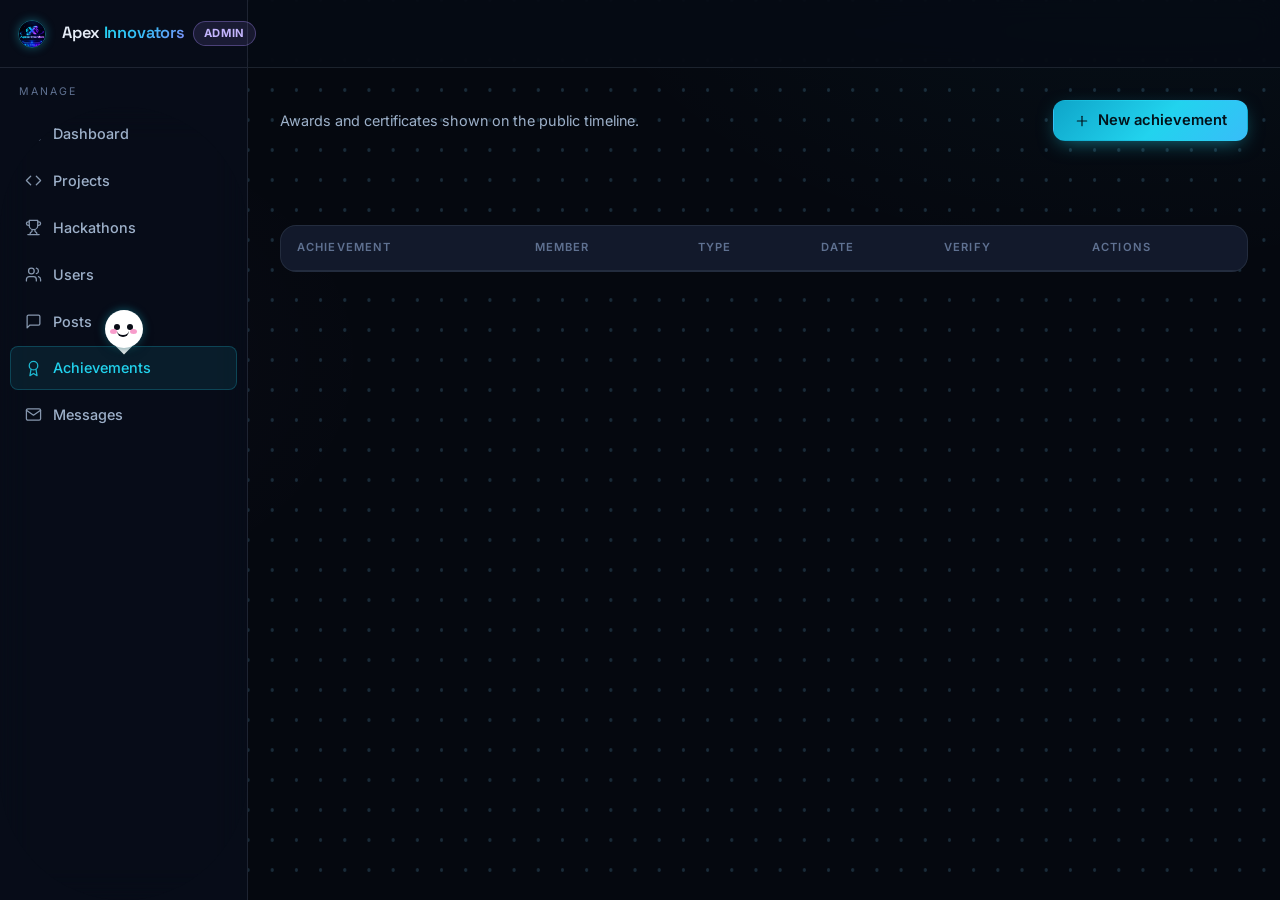
==== commit f20e7d63: "Fix Google indexing: remove noindex meta tag, set index follow, update robots.txt and sitemap.xml" ====
--- a/achievements.html
+++ b/achievements.html
@@ -1,11 +1,14 @@
 <!DOCTYPE html>
 <html lang="en">
 <head>
+  <meta name="robots" content="index, follow">
+  <meta name="google-site-verification" content="google5c477f08f64f15ea.html" />
+  <meta name="google-site-verification" content="google5c477f08f64f15ea" />
   <meta charset="UTF-8">
   <meta name="viewport" content="width=device-width, initial-scale=1">
   <title>Achievements — Apex Innovators Admin</title>
   <meta name="description" content="Manage the Apex Innovators achievements timeline: add, edit and remove awards and certificates.">
-  <meta name="robots" content="noindex, nofollow">
+  
   <meta name="theme-color" content="#0a0f1a">
   <link rel="icon" href="data:image/svg+xml;utf8,%3Csvg xmlns='http://www.w3.org/2000/svg' viewBox='0 0 24 24'%3E%3Crect width='24' height='24' rx='6' fill='%2322d3ee'/%3E%3Cpath d='M13 2 3 14h9l-1 8 10-12h-9l1-8z' fill='%23050a14'/%3E%3C/svg%3E">
   <link rel="preconnect" href="https://fonts.googleapis.com">
--- a/css/style.css
+++ b/css/style.css
@@ -84,7 +84,10 @@
   -webkit-text-size-adjust: 100%;
 }
 
-html, body { overflow-x: hidden; }
+html, body {
+  overflow-x: hidden;
+  touch-action: manipulation;
+}
 
 body {
   font-family: var(--font-sans);
@@ -99,7 +102,22 @@
   display: flex;
   flex-direction: column;
   -webkit-font-smoothing: antialiased;
-  text-rendering: optimizeLegibility;
+  -moz-osx-font-smoothing: grayscale;
+  text-rendering: optimizeSpeed;
+}
+
+/* GPU Hardware Acceleration & Performance Layers */
+.site-header, .admin-topbar, .card, .btn, canvas {
+  transform: translateZ(0);
+  backface-visibility: hidden;
+  -webkit-backface-visibility: hidden;
+}
+
+@media (max-width: 768px) {
+  .site-header, .admin-topbar {
+    backdrop-filter: blur(8px) !important;
+    -webkit-backdrop-filter: blur(8px) !important;
+  }
 }
 
 body > main { flex: 1; width: 100%; }
